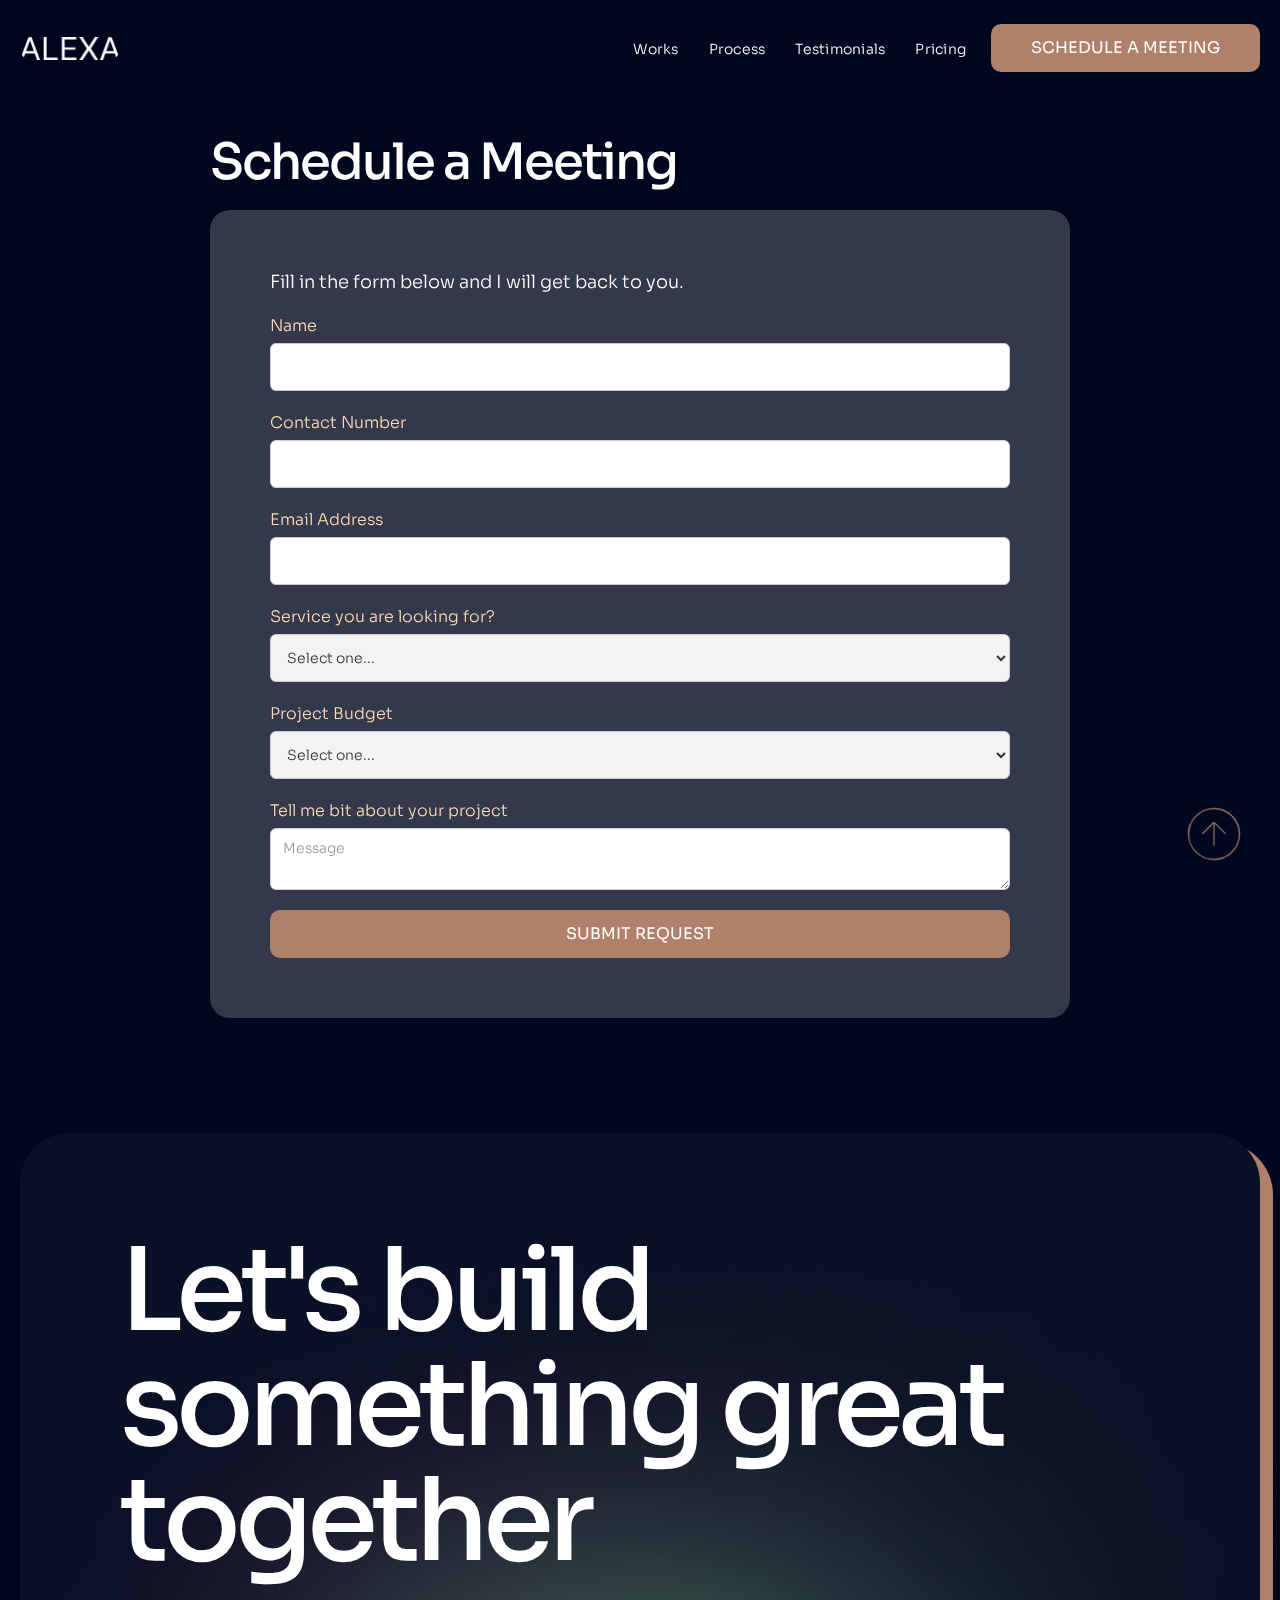
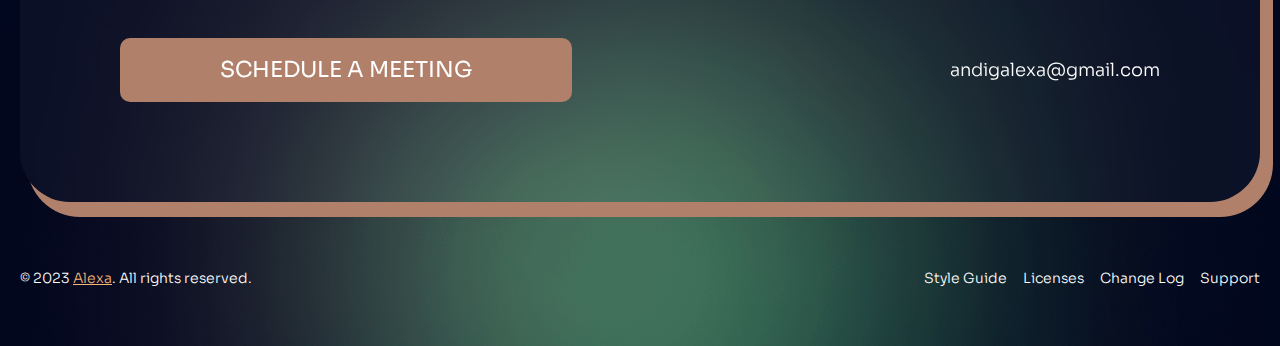
==== contact.html @ 392e1333 "Files" ====
<!DOCTYPE html>
<html
  data-wf-domain="alexaandig.github.io"
  data-wf-page="64990ff1eb19bfb69d5b06e0"
  data-wf-site="6495ac67c1b578b9ca49a198">
  <head>
    <meta charset="utf-8" />
    <title>Contact | Alexa Andig | Portfolio</title>
    <meta content="Contact | Alexa Andig | Portfolio" property="og:title" />
    <meta
      content="Contact | Alexa Andig | Portfolio"
      property="twitter:title" />
    <meta content="width=device-width, initial-scale=1" name="viewport" />
    <meta content="Webflow" name="generator" />
    <link href="assets/css/style.css" rel="stylesheet" type="text/css" />
    <link href="https://fonts.googleapis.com/" rel="preconnect" />
    <link
      href="https://fonts.gstatic.com/"
      rel="preconnect"
      crossorigin="anonymous" />
    <script
      src="assets/ajax/libs/webfont/1.6.26/webfont.js"
      type="text/javascript"></script>
    <script type="text/javascript">
      WebFont.load({
        google: {
          families: [
            "Sora:300,regular,500,600",
            "Cormorant Garamond:300,300italic,regular,italic,500",
            "Inter:200,300,regular,500,600",
            "Nanum Brush Script:regular",
          ],
        },
      });
    </script>
    <script type="text/javascript">
      !(function (o, c) {
        var n = c.documentElement,
          t = " w-mod-";
        (n.className += t + "js"),
          ("ontouchstart" in o ||
            (o.DocumentTouch && c instanceof DocumentTouch)) &&
            (n.className += t + "touch");
      })(window, document);
    </script>
    <link
      href="https://uploads-ssl.webflow.com/img/favicon.ico"
      rel="shortcut icon"
      type="image/x-icon" />
    <link
      href="../uploads-ssl.webflow.com/img/webclip.png"
      rel="apple-touch-icon" />
  </head>
  <body>
    <div class="main-wrapper">
      <div class="header wf-section">
        <div
          data-animation="default"
          data-collapse="small"
          data-duration="400"
          data-easing="ease"
          data-easing2="ease"
          role="banner"
          class="navbar-no-shadow-container w-nav">
          <div class="navbar-wrapper">
            <a
              href="index.html"
              aria-current="page"
              class="navbar-brand w-nav-brand w--current"
              ><img src="assets/logo-white.png" loading="lazy" width="80"
              sizes="(max-width: 479px) 42vw, 100px" srcset="
              assets/logo-white.png" 500w, " alt="Designcy Logo"
              class="header-logo" /></a
            >
            <nav role="navigation" class="nav-menu-wrapper w-nav-menu">
              <ul role="list" class="nav-menu w-list-unstyled">
                <li class="nav-list-item">
                  <a href="#works" class="nav-link">Works</a>
                </li>
                <li class="nav-list-item">
                  <a href="#process" class="nav-link">Process</a>
                </li>
                <li class="nav-list-item">
                  <a href="#testimonials" class="nav-link">Testimonials</a>
                </li>
                <li class="nav-list-item">
                  <a href="#pricing" class="nav-link">Pricing</a>
                </li>
                <li class="mobile-margin-top">
                  <div class="nav-button-wrapper">
                    <a href="contact.html" class="button nav-btn w-button"
                      >Schedule a meeting</a
                    >
                  </div>
                </li>
              </ul>
            </nav>
            <div class="menu-button w-nav-button">
              <div class="icon w-icon-nav-menu"></div>
            </div>
          </div>
        </div>
      </div>
      <section id="home" class="inner-hero wf-section">
        <div class="w-layout-blockcontainer container-medium w-container">
          <div>
            <h2>Schedule a Meeting</h2>
            <div class="spacer"></div>
            <div class="contact-form w-form">
              <form
                id="wf-form-Service-Request"
                name="wf-form-Service-Request"
                data-name="Service Request"
                method="get"
                class="form"
                data-wf-page-id="64990ff1eb19bfb69d5b06e0"
                data-wf-element-id="4bd15683-64a9-889f-1bea-1c34601ae19e">
                <p>Fill in the form below and I will get back to you.</p>
                <label for="Name">Name</label
                ><input
                  type="text"
                  class="w-input"
                  maxlength="256"
                  name="Name-3"
                  data-name="Name 3"
                  placeholder=""
                  id="Name-3" /><label for="Contact-Number"
                  >Contact Number</label
                ><input
                  type="tel"
                  class="w-input"
                  maxlength="256"
                  name="Contact-Number-2"
                  data-name="Contact Number 2"
                  placeholder=""
                  id="Contact-Number-2" /><label for="email"
                  >Email Address</label
                ><input
                  type="email"
                  class="w-input"
                  maxlength="256"
                  name="email-2"
                  data-name="Email 2"
                  placeholder=""
                  id="email-2"
                  required="" /><label for="Service-Area-3"
                  >Service you are looking for?</label
                ><select
                  id="Service-Area"
                  name="Service-Area"
                  data-name="Service Area"
                  class="w-select">
                  <option value="">Select one...</option>
                  <option value="First">Website Design</option>
                  <option value="Second">UI Design</option>
                  <option value="Third">Webflow Development</option>
                  <option value="Graphics Design">
                    Graphics Design
                  </option></select
                ><label for="Project-Budget">Project Budget</label
                ><select
                  id="Project-Budget"
                  name="Project-Budget"
                  data-name="Project Budget"
                  class="w-select">
                  <option value="">Select one...</option>
                  <option value="First">$ 2999 Per Month</option>
                  <option value="Second">$ 3999 Per Month</option>
                  <option value="Third">$ 7999 Per Month</option></select
                ><label for="message">Tell me bit about your project</label
                ><textarea
                  id="message-3"
                  name="message-3"
                  maxlength="5000"
                  data-name="Message 3"
                  placeholder="Message"
                  class="w-input"></textarea
                ><input
                  type="submit"
                  value="Submit Request"
                  data-wait="Please wait..."
                  class="button full w-button" />
              </form>
              <div class="w-form-done">
                <div>Thank you! Your submission has been received!</div>
              </div>
              <div class="w-form-fail">
                <div>Oops! Something went wrong while submitting the form.</div>
              </div>
            </div>
          </div>
        </div>
      </section>
      <footer class="footer wf-section">
        <div class="w-layout-blockcontainer container w-container">
          <div class="footer-glass-overlay">
            <h3 class="footer-heading">
              Let&#x27;s build something great together
            </h3>
            <div class="footer-call-to-action">
              <a
                href="contact.html"
                aria-current="page"
                class="button large w-button w--current"
                >Schedule a meeting</a
              >
              <div>andigalexa@gmail.com</div>
            </div>
          </div>
          <div class="footer-copyright">
            <div>
              © 2023
              <a href="https://alexaandig.github.io/home" class="copyright-link"
                >Alexa</a
              >. All rights reserved.
            </div>
            <div class="w-layout-grid footer-legal-wrapper">
              <a
                href="reference-pages/style-guide.html"
                class="footer-legal-links"
                >Style Guide</a
              ><a href="reference-pages/licenses" class="footer-legal-links"
                >Licenses</a
              ><a href="reference-pages/changelog" class="footer-legal-links"
                >Change Log</a
              ><a href="reference-pages/support" class="footer-legal-links"
                >Support</a
              >
            </div>
          </div>
        </div>
        <a href="#home" class="scroll-to-top-link w-inline-block"
          ><img
            src="assets/6495d2e23e6d30e604bf7cf1_arrow.svg"
            loading="lazy"
            alt="arrow"
            class="scroll-top-image"
        /></a>
      </footer>
    </div>
    <script src="assets/js/jquery-3.5.1.js"></script>
    <script src="assets/js/main.js"></script>
  </body>
</html>
---- assets/css/style.css ----
html {
  -ms-text-size-adjust: 100%;
  -webkit-text-size-adjust: 100%;
  font-family: sans-serif;
}

body {
  margin: 0;
}

article, aside, details, figcaption, figure, footer, header, hgroup, main, menu, nav, section, summary {
  display: block;
}

audio, canvas, progress, video {
  vertical-align: baseline;
  display: inline-block;
}

audio:not([controls]) {
  height: 0;
  display: none;
}

[hidden], template {
  display: none;
}

a {
  background-color: rgba(0, 0, 0, 0);
}

a:active, a:hover {
  outline: 0;
}

abbr[title] {
  border-bottom: 1px dotted;
}

b, strong {
  font-weight: bold;
}

dfn {
  font-style: italic;
}

h1 {
  margin: .67em 0;
  font-size: 2em;
}

mark {
  color: #000;
  background: #ff0;
}

small {
  font-size: 80%;
}

sub, sup {
  vertical-align: baseline;
  font-size: 75%;
  line-height: 0;
  position: relative;
}

sup {
  top: -.5em;
}

sub {
  bottom: -.25em;
}

img {
  border: 0;
}

svg:not(:root) {
  overflow: hidden;
}

figure {
  margin: 1em 40px;
}

hr {
  box-sizing: content-box;
  height: 0;
}

pre {
  overflow: auto;
}

code, kbd, pre, samp {
  font-family: monospace;
  font-size: 1em;
}

button, input, optgroup, select, textarea {
  color: inherit;
  font: inherit;
  margin: 0;
}

button {
  overflow: visible;
}

button, select {
  text-transform: none;
}

button, html input[type="button"], input[type="reset"] {
  -webkit-appearance: button;
  cursor: pointer;
}

button[disabled], html input[disabled] {
  cursor: default;
}

button::-moz-focus-inner, input::-moz-focus-inner {
  border: 0;
  padding: 0;
}

input {
  line-height: normal;
}

input[type="checkbox"], input[type="radio"] {
  box-sizing: border-box;
  padding: 0;
}

input[type="number"]::-webkit-inner-spin-button, input[type="number"]::-webkit-outer-spin-button {
  height: auto;
}

input[type="search"] {
  -webkit-appearance: none;
}

input[type="search"]::-webkit-search-cancel-button, input[type="search"]::-webkit-search-decoration {
  -webkit-appearance: none;
}

fieldset {
  border: 1px solid silver;
  margin: 0 2px;
  padding: .35em .625em .75em;
}

legend {
  border: 0;
  padding: 0;
}

textarea {
  overflow: auto;
}

optgroup {
  font-weight: bold;
}

table {
  border-collapse: collapse;
  border-spacing: 0;
}

td, th {
  padding: 0;
}

@font-face {
  font-family: webflow-icons;
  src: url("[data-uri]") format("truetype");
  font-weight: normal;
  font-style: normal;
}

[class^="w-icon-"], [class*=" w-icon-"] {
  speak: none;
  font-variant: normal;
  text-transform: none;
  -webkit-font-smoothing: antialiased;
  -moz-osx-font-smoothing: grayscale;
  font-style: normal;
  font-weight: normal;
  line-height: 1;
  font-family: webflow-icons !important;
}

.w-icon-slider-right:before {
  content: "";
}

.w-icon-slider-left:before {
  content: "";
}

.w-icon-nav-menu:before {
  content: "";
}

.w-icon-arrow-down:before, .w-icon-dropdown-toggle:before {
  content: "";
}

.w-icon-file-upload-remove:before {
  content: "";
}

.w-icon-file-upload-icon:before {
  content: "";
}

* {
  box-sizing: border-box;
}

html {
  height: 100%;
}

body {
  min-height: 100%;
  color: #1a006a;
  background-color: #fff;
  margin: 0;
  font-family: Arial, sans-serif;
  font-size: 14px;
  line-height: 20px;
}

img {
  max-width: 100%;
  vertical-align: middle;
  display: inline-block;
  border-radius: 16px;
}

html.w-mod-touch * {
  background-attachment: scroll !important;
}

.w-block {
  display: block;
}

.w-inline-block {
  max-width: 100%;
  display: inline-block;
}

.w-clearfix:before, .w-clearfix:after {
  content: " ";
  grid-area: 1 / 1 / 2 / 2;
  display: table;
}

.w-clearfix:after {
  clear: both;
}

.w-hidden {
  display: none;
}

.w-button {
  color: #fff;
  line-height: inherit;
  cursor: pointer;
  background-color: #3898ec;
  border: 0;
  border-radius: 0;
  padding: 9px 15px;
  text-decoration: none;
  display: inline-block;
}

input.w-button {
  -webkit-appearance: button;
}

html[data-w-dynpage] [data-w-cloak] {
  color: rgba(0, 0, 0, 0) !important;
}

.w-webflow-badge, .w-webflow-badge * {
  z-index: auto;
  visibility: visible;
  box-sizing: border-box;
  width: auto;
  height: auto;
  max-height: none;
  max-width: none;
  min-height: 0;
  min-width: 0;
  float: none;
  clear: none;
  box-shadow: none;
  opacity: 1;
  direction: ltr;
  font-family: inherit;
  font-weight: inherit;
  color: inherit;
  font-size: inherit;
  line-height: inherit;
  font-style: inherit;
  font-variant: inherit;
  text-align: inherit;
  letter-spacing: inherit;
  -webkit-text-decoration: inherit;
  text-decoration: inherit;
  text-indent: 0;
  text-transform: inherit;
  text-shadow: none;
  font-smoothing: auto;
  vertical-align: baseline;
  cursor: inherit;
  white-space: inherit;
  word-break: normal;
  word-spacing: normal;
  word-wrap: normal;
  background: none;
  border: 0 rgba(0, 0, 0, 0);
  border-radius: 0;
  margin: 0;
  padding: 0;
  list-style-type: disc;
  transition: none;
  display: block;
  position: static;
  top: auto;
  bottom: auto;
  left: auto;
  right: auto;
  overflow: visible;
  transform: none;
}

.w-webflow-badge {
  white-space: nowrap;
  cursor: pointer;
  box-shadow: 0 0 0 1px rgba(0, 0, 0, .1), 0 1px 3px rgba(0, 0, 0, .1);
  visibility: visible !important;
  z-index: 2147483647 !important;
  color: #aaadb0 !important;
  opacity: 1 !important;
  width: auto !important;
  height: auto !important;
  background-color: #fff !important;
  border-radius: 3px !important;
  margin: 0 !important;
  padding: 6px 8px 6px 6px !important;
  font-size: 12px !important;
  line-height: 14px !important;
  text-decoration: none !important;
  display: inline-block !important;
  position: fixed !important;
  top: auto !important;
  bottom: 12px !important;
  left: auto !important;
  right: 12px !important;
  overflow: visible !important;
  transform: none !important;
}

.w-webflow-badge > img {
  visibility: visible !important;
  opacity: 1 !important;
  vertical-align: middle !important;
  display: inline-block !important;
}

h1, h2, h3, h4, h5, h6 {
  margin-bottom: 20px;
  font-weight: bold;
}

h1 {
  margin-top: 20px;
  font-size: 38px;
  line-height: 44px;
}

h2 {
  margin-top: 20px;
  font-size: 32px;
  line-height: 36px;
}

h3 {
  margin-top: 20px;
  font-size: 24px;
  line-height: 30px;
}

h4 {
  margin-top: 10px;
  font-size: 18px;
  line-height: 24px;
}

h5 {
  margin-top: 10px;
  font-size: 14px;
  line-height: 20px;
}

h6 {
  margin-top: 10px;
  font-size: 12px;
  line-height: 18px;
}

p {
  margin-top: 0;
  margin-bottom: 20px;
}

blockquote {
  border-left: 5px solid #e2e2e2;
  margin: 0 0 10px;
  padding: 10px 20px;
  font-size: 18px;
  line-height: 22px;
}

figure {
  margin: 0 0 10px;
}

figcaption {
  text-align: center;
  margin-top: 5px;
}

ul, ol {
  margin-top: 0;
  margin-bottom: 20px;
  padding-left: 40px;
}

.w-list-unstyled {
  padding-left: 0;
  list-style: none;
}

.w-embed:before, .w-embed:after {
  content: " ";
  grid-area: 1 / 1 / 2 / 2;
  display: table;
}

.w-embed:after {
  clear: both;
}

.w-video {
  width: 100%;
  padding: 0;
  position: relative;
}

.w-video iframe, .w-video object, .w-video embed {
  width: 100%;
  height: 100%;
  border: none;
  position: absolute;
  top: 0;
  left: 0;
}

fieldset {
  border: 0;
  margin: 0;
  padding: 0;
}

button, [type="button"], [type="reset"] {
  cursor: pointer;
  -webkit-appearance: button;
  border: 0;
}

.w-form {
  margin: 0 0 15px;
}

.w-form-done {
  text-align: center;
  background-color: #ddd;
  padding: 20px;
  display: none;
}

.w-form-fail {
  background-color: #ffdede;
  margin-top: 10px;
  padding: 10px;
  display: none;
}

label {
  margin-bottom: 5px;
  font-weight: bold;
  display: block;
}

.w-input, .w-select {
  width: 100%;
  height: 48px;
  color: #333;
  vertical-align: middle;
  background-color: #fff;
  border: 1px solid #ccc;
  margin-bottom: 20px;
  padding: 10px 12px;
  font-size: 14px;
  line-height: 1.42857;
  display: block;
  border-radius: 6px;
}

.w-input:-moz-placeholder, .w-select:-moz-placeholder {
  color: #999;
}

.w-input::-moz-placeholder, .w-select::-moz-placeholder {
  color: #999;
  opacity: 1;
}

.w-input::-webkit-input-placeholder, .w-select::-webkit-input-placeholder {
  color: #999;
}

.w-input:focus, .w-select:focus {
  border-color: #3898ec;
  outline: 0;
}

.w-input[disabled], .w-select[disabled], .w-input[readonly], .w-select[readonly], fieldset[disabled] .w-input, fieldset[disabled] .w-select {
  cursor: not-allowed;
}

.w-input[disabled]:not(.w-input-disabled), .w-select[disabled]:not(.w-input-disabled), .w-input[readonly], .w-select[readonly], fieldset[disabled]:not(.w-input-disabled) .w-input, fieldset[disabled]:not(.w-input-disabled) .w-select {
  background-color: #eee;
}

textarea.w-input, textarea.w-select {
  height: auto;
}

.w-select {
  background-color: #f3f3f3;
}

.w-select[multiple] {
  height: auto;
}

.w-form-label {
  cursor: pointer;
  margin-bottom: 0;
  font-weight: normal;
  display: inline-block;
}

.w-radio {
  margin-bottom: 5px;
  padding-left: 20px;
  display: block;
}

.w-radio:before, .w-radio:after {
  content: " ";
  grid-area: 1 / 1 / 2 / 2;
  display: table;
}

.w-radio:after {
  clear: both;
}

.w-radio-input {
  float: left;
  margin: 3px 0 0 -20px;
  line-height: normal;
}

.w-file-upload {
  margin-bottom: 20px;
  display: block;
}

.w-file-upload-input {
  width: .1px;
  height: .1px;
  opacity: 0;
  z-index: -100;
  position: absolute;
  overflow: hidden;
}

.w-file-upload-default, .w-file-upload-uploading, .w-file-upload-success {
  color: #333;
  display: inline-block;
}

.w-file-upload-error {
  margin-top: 10px;
  display: block;
}

.w-file-upload-default.w-hidden, .w-file-upload-uploading.w-hidden, .w-file-upload-error.w-hidden, .w-file-upload-success.w-hidden {
  display: none;
}

.w-file-upload-uploading-btn {
  cursor: pointer;
  background-color: #fafafa;
  border: 1px solid #ccc;
  margin: 0;
  padding: 8px 12px;
  font-size: 14px;
  font-weight: normal;
  display: flex;
}

.w-file-upload-file {
  background-color: #fafafa;
  border: 1px solid #ccc;
  flex-grow: 1;
  justify-content: space-between;
  margin: 0;
  padding: 8px 9px 8px 11px;
  display: flex;
}

.w-file-upload-file-name {
  font-size: 14px;
  font-weight: normal;
  display: block;
}

.w-file-remove-link {
  width: auto;
  height: auto;
  cursor: pointer;
  margin-top: 3px;
  margin-left: 10px;
  padding: 3px;
  display: block;
}

.w-icon-file-upload-remove {
  margin: auto;
  font-size: 10px;
}

.w-file-upload-error-msg {
  color: #ea384c;
  padding: 2px 0;
  display: inline-block;
}

.w-file-upload-info {
  padding: 0 12px;
  line-height: 38px;
  display: inline-block;
}

.w-file-upload-label {
  cursor: pointer;
  background-color: #fafafa;
  border: 1px solid #ccc;
  margin: 0;
  padding: 8px 12px;
  font-size: 14px;
  font-weight: normal;
  display: inline-block;
}

.w-icon-file-upload-icon, .w-icon-file-upload-uploading {
  width: 20px;
  margin-right: 8px;
  display: inline-block;
}

.w-icon-file-upload-uploading {
  height: 20px;
}

.w-container {
  max-width: 940px;
  margin-left: auto;
  margin-right: auto;
}

.w-container:before, .w-container:after {
  content: " ";
  grid-area: 1 / 1 / 2 / 2;
  display: table;
}

.w-container:after {
  clear: both;
}

.w-container .w-row {
  margin-left: -10px;
  margin-right: -10px;
}

.w-row:before, .w-row:after {
  content: " ";
  grid-area: 1 / 1 / 2 / 2;
  display: table;
}

.w-row:after {
  clear: both;
}

.w-row .w-row {
  margin-left: 0;
  margin-right: 0;
}

.w-col {
  float: left;
  width: 100%;
  min-height: 1px;
  padding-left: 10px;
  padding-right: 10px;
  position: relative;
}

.w-col .w-col {
  padding-left: 0;
  padding-right: 0;
}

.w-col-1 {
  width: 8.33333%;
}

.w-col-2 {
  width: 16.6667%;
}

.w-col-3 {
  width: 25%;
}

.w-col-4 {
  width: 33.3333%;
}

.w-col-5 {
  width: 41.6667%;
}

.w-col-6 {
  width: 50%;
}

.w-col-7 {
  width: 58.3333%;
}

.w-col-8 {
  width: 66.6667%;
}

.w-col-9 {
  width: 75%;
}

.w-col-10 {
  width: 83.3333%;
}

.w-col-11 {
  width: 91.6667%;
}

.w-col-12 {
  width: 100%;
}

.w-hidden-main {
  display: none !important;
}

@media screen and (max-width: 991px) {
  .w-container {
    max-width: 728px;
  }

  .w-hidden-main {
    display: inherit !important;
  }

  .w-hidden-medium {
    display: none !important;
  }

  .w-col-medium-1 {
    width: 8.33333%;
  }

  .w-col-medium-2 {
    width: 16.6667%;
  }

  .w-col-medium-3 {
    width: 25%;
  }

  .w-col-medium-4 {
    width: 33.3333%;
  }

  .w-col-medium-5 {
    width: 41.6667%;
  }

  .w-col-medium-6 {
    width: 50%;
  }

  .w-col-medium-7 {
    width: 58.3333%;
  }

  .w-col-medium-8 {
    width: 66.6667%;
  }

  .w-col-medium-9 {
    width: 75%;
  }

  .w-col-medium-10 {
    width: 83.3333%;
  }

  .w-col-medium-11 {
    width: 91.6667%;
  }

  .w-col-medium-12 {
    width: 100%;
  }

  .w-col-stack {
    width: 100%;
    left: auto;
    right: auto;
  }
}

@media screen and (max-width: 767px) {
  .w-hidden-main, .w-hidden-medium {
    display: inherit !important;
  }

  .w-hidden-small {
    display: none !important;
  }

  .w-row, .w-container .w-row {
    margin-left: 0;
    margin-right: 0;
  }

  .w-col {
    width: 100%;
    left: auto;
    right: auto;
  }

  .w-col-small-1 {
    width: 8.33333%;
  }

  .w-col-small-2 {
    width: 16.6667%;
  }

  .w-col-small-3 {
    width: 25%;
  }

  .w-col-small-4 {
    width: 33.3333%;
  }

  .w-col-small-5 {
    width: 41.6667%;
  }

  .w-col-small-6 {
    width: 50%;
  }

  .w-col-small-7 {
    width: 58.3333%;
  }

  .w-col-small-8 {
    width: 66.6667%;
  }

  .w-col-small-9 {
    width: 75%;
  }

  .w-col-small-10 {
    width: 83.3333%;
  }

  .w-col-small-11 {
    width: 91.6667%;
  }

  .w-col-small-12 {
    width: 100%;
  }
}

@media screen and (max-width: 479px) {
  .w-container {
    max-width: none;
  }

  .w-hidden-main, .w-hidden-medium, .w-hidden-small {
    display: inherit !important;
  }

  .w-hidden-tiny {
    display: none !important;
  }

  .w-col {
    width: 100%;
  }

  .w-col-tiny-1 {
    width: 8.33333%;
  }

  .w-col-tiny-2 {
    width: 16.6667%;
  }

  .w-col-tiny-3 {
    width: 25%;
  }

  .w-col-tiny-4 {
    width: 33.3333%;
  }

  .w-col-tiny-5 {
    width: 41.6667%;
  }

  .w-col-tiny-6 {
    width: 50%;
  }

  .w-col-tiny-7 {
    width: 58.3333%;
  }

  .w-col-tiny-8 {
    width: 66.6667%;
  }

  .w-col-tiny-9 {
    width: 75%;
  }

  .w-col-tiny-10 {
    width: 83.3333%;
  }

  .w-col-tiny-11 {
    width: 91.6667%;
  }

  .w-col-tiny-12 {
    width: 100%;
  }
}

.w-widget {
  position: relative;
}

.w-widget-map {
  width: 100%;
  height: 400px;
}

.w-widget-map label {
  width: auto;
  display: inline;
}

.w-widget-map img {
  max-width: inherit;
}

.w-widget-map .gm-style-iw {
  text-align: center;
}

.w-widget-map .gm-style-iw > button {
  display: none !important;
}

.w-widget-twitter {
  overflow: hidden;
}

.w-widget-twitter-count-shim {
  vertical-align: top;
  width: 28px;
  height: 20px;
  text-align: center;
  background: #fff;
  border: 1px solid #758696;
  border-radius: 3px;
  display: inline-block;
  position: relative;
}

.w-widget-twitter-count-shim * {
  pointer-events: none;
  -webkit-user-select: none;
  -ms-user-select: none;
  user-select: none;
}

.w-widget-twitter-count-shim .w-widget-twitter-count-inner {
  text-align: center;
  color: #999;
  font-family: serif;
  font-size: 15px;
  line-height: 12px;
  position: relative;
}

.w-widget-twitter-count-shim .w-widget-twitter-count-clear {
  display: block;
  position: relative;
}

.w-widget-twitter-count-shim.w--large {
  width: 36px;
  height: 28px;
}

.w-widget-twitter-count-shim.w--large .w-widget-twitter-count-inner {
  font-size: 18px;
  line-height: 18px;
}

.w-widget-twitter-count-shim:not(.w--vertical) {
  margin-left: 5px;
  margin-right: 8px;
}

.w-widget-twitter-count-shim:not(.w--vertical).w--large {
  margin-left: 6px;
}

.w-widget-twitter-count-shim:not(.w--vertical):before, .w-widget-twitter-count-shim:not(.w--vertical):after {
  content: " ";
  height: 0;
  width: 0;
  pointer-events: none;
  border: solid rgba(0, 0, 0, 0);
  position: absolute;
  top: 50%;
  left: 0;
}

.w-widget-twitter-count-shim:not(.w--vertical):before {
  border-width: 4px;
  border-color: rgba(117, 134, 150, 0) #5d6c7b rgba(117, 134, 150, 0) rgba(117, 134, 150, 0);
  margin-top: -4px;
  margin-left: -9px;
}

.w-widget-twitter-count-shim:not(.w--vertical).w--large:before {
  border-width: 5px;
  margin-top: -5px;
  margin-left: -10px;
}

.w-widget-twitter-count-shim:not(.w--vertical):after {
  border-width: 4px;
  border-color: rgba(255, 255, 255, 0) #fff rgba(255, 255, 255, 0) rgba(255, 255, 255, 0);
  margin-top: -4px;
  margin-left: -8px;
}

.w-widget-twitter-count-shim:not(.w--vertical).w--large:after {
  border-width: 5px;
  margin-top: -5px;
  margin-left: -9px;
}

.w-widget-twitter-count-shim.w--vertical {
  width: 61px;
  height: 33px;
  margin-bottom: 8px;
}

.w-widget-twitter-count-shim.w--vertical:before, .w-widget-twitter-count-shim.w--vertical:after {
  content: " ";
  height: 0;
  width: 0;
  pointer-events: none;
  border: solid rgba(0, 0, 0, 0);
  position: absolute;
  top: 100%;
  left: 50%;
}

.w-widget-twitter-count-shim.w--vertical:before {
  border-width: 5px;
  border-color: #5d6c7b rgba(117, 134, 150, 0) rgba(117, 134, 150, 0);
  margin-left: -5px;
}

.w-widget-twitter-count-shim.w--vertical:after {
  border-width: 4px;
  border-color: #fff rgba(255, 255, 255, 0) rgba(255, 255, 255, 0);
  margin-left: -4px;
}

.w-widget-twitter-count-shim.w--vertical .w-widget-twitter-count-inner {
  font-size: 18px;
  line-height: 22px;
}

.w-widget-twitter-count-shim.w--vertical.w--large {
  width: 76px;
}

.w-background-video {
  height: 500px;
  color: #fff;
  position: relative;
  overflow: hidden;
}

.w-background-video > video {
  width: 100%;
  height: 100%;
  object-fit: cover;
  z-index: -100;
  background-position: 50%;
  background-size: cover;
  margin: auto;
  position: absolute;
  top: -100%;
  bottom: -100%;
  left: -100%;
  right: -100%;
}

.w-background-video > video::-webkit-media-controls-start-playback-button {
  -webkit-appearance: none;
  display: none !important;
}

.w-background-video--control {
  background-color: rgba(0, 0, 0, 0);
  padding: 0;
  position: absolute;
  bottom: 1em;
  right: 1em;
}

.w-background-video--control > [hidden] {
  display: none !important;
}

.w-slider {
  height: 300px;
  text-align: center;
  clear: both;
  -webkit-tap-highlight-color: rgba(0, 0, 0, 0);
  tap-highlight-color: rgba(0, 0, 0, 0);
  background: #ddd;
  position: relative;
}

.w-slider-mask {
  z-index: 1;
  height: 100%;
  white-space: nowrap;
  display: block;
  position: relative;
  left: 0;
  right: 0;
  overflow: hidden;
}

.w-slide {
  vertical-align: top;
  width: 100%;
  height: 100%;
  white-space: normal;
  text-align: left;
  display: inline-block;
  position: relative;
}

.w-slider-nav {
  z-index: 2;
  height: 40px;
  text-align: center;
  -webkit-tap-highlight-color: rgba(0, 0, 0, 0);
  tap-highlight-color: rgba(0, 0, 0, 0);
  margin: auto;
  padding-top: 10px;
  position: absolute;
  top: auto;
  bottom: 0;
  left: 0;
  right: 0;
}

.w-slider-nav.w-round > div {
  border-radius: 100%;
}

.w-slider-nav.w-num > div {
  width: auto;
  height: auto;
  font-size: inherit;
  line-height: inherit;
  padding: .2em .5em;
}

.w-slider-nav.w-shadow > div {
  box-shadow: 0 0 3px rgba(51, 51, 51, .4);
}

.w-slider-nav-invert {
  color: #fff;
}

.w-slider-nav-invert > div {
  background-color: rgba(34, 34, 34, .4);
}

.w-slider-nav-invert > div.w-active {
  background-color: #222;
}

.w-slider-dot {
  width: 1em;
  height: 1em;
  cursor: pointer;
  background-color: rgba(255, 255, 255, .4);
  margin: 0 3px .5em;
  transition: background-color .1s, color .1s;
  display: inline-block;
  position: relative;
}

.w-slider-dot.w-active {
  background-color: #fff;
}

.w-slider-dot:focus {
  outline: none;
  box-shadow: 0 0 0 2px #fff;
}

.w-slider-dot:focus.w-active {
  box-shadow: none;
}

.w-slider-arrow-left, .w-slider-arrow-right {
  width: 80px;
  cursor: pointer;
  color: #fff;
  -webkit-tap-highlight-color: rgba(0, 0, 0, 0);
  tap-highlight-color: rgba(0, 0, 0, 0);
  -webkit-user-select: none;
  -ms-user-select: none;
  user-select: none;
  margin: auto;
  font-size: 40px;
  position: absolute;
  top: 0;
  bottom: 0;
  left: 0;
  right: 0;
  overflow: hidden;
}

.w-slider-arrow-left [class^="w-icon-"], .w-slider-arrow-right [class^="w-icon-"], .w-slider-arrow-left [class*=" w-icon-"], .w-slider-arrow-right [class*=" w-icon-"] {
  position: absolute;
}

.w-slider-arrow-left:focus, .w-slider-arrow-right:focus {
  outline: 0;
}

.w-slider-arrow-left {
  z-index: 3;
  right: auto;
}

.w-slider-arrow-right {
  z-index: 4;
  left: auto;
}

.w-icon-slider-left, .w-icon-slider-right {
  width: 1em;
  height: 1em;
  margin: auto;
  top: 0;
  bottom: 0;
  left: 0;
  right: 0;
}

.w-slider-aria-label {
  clip: rect(0 0 0 0);
  height: 1px;
  width: 1px;
  border: 0;
  margin: -1px;
  padding: 0;
  position: absolute;
  overflow: hidden;
}

.w-slider-force-show {
  display: block !important;
}

.w-dropdown {
  text-align: left;
  z-index: 900;
  margin-left: auto;
  margin-right: auto;
  display: inline-block;
  position: relative;
}

.w-dropdown-btn, .w-dropdown-toggle, .w-dropdown-link {
  vertical-align: top;
  color: #222;
  text-align: left;
  white-space: nowrap;
  margin-left: auto;
  margin-right: auto;
  padding: 20px;
  text-decoration: none;
  position: relative;
}

.w-dropdown-toggle {
  -webkit-user-select: none;
  -ms-user-select: none;
  user-select: none;
  cursor: pointer;
  padding-right: 40px;
  display: inline-block;
}

.w-dropdown-toggle:focus {
  outline: 0;
}

.w-icon-dropdown-toggle {
  width: 1em;
  height: 1em;
  margin: auto 20px auto auto;
  position: absolute;
  top: 0;
  bottom: 0;
  right: 0;
}

.w-dropdown-list {
  min-width: 100%;
  background: #ddd;
  display: none;
  position: absolute;
}

.w-dropdown-list.w--open {
  display: block;
}

.w-dropdown-link {
  color: #222;
  padding: 10px 20px;
  display: block;
}

.w-dropdown-link.w--current {
  color: #0082f3;
}

.w-dropdown-link:focus {
  outline: 0;
}

@media screen and (max-width: 767px) {
  .w-nav-brand {
    padding-left: 10px;
  }
}

.w-lightbox-backdrop {
  cursor: auto;
  letter-spacing: normal;
  text-indent: 0;
  text-shadow: none;
  text-transform: none;
  visibility: visible;
  white-space: normal;
  word-break: normal;
  word-spacing: normal;
  word-wrap: normal;
  color: #fff;
  text-align: center;
  z-index: 2000;
  opacity: 0;
  -webkit-user-select: none;
  -moz-user-select: none;
  -webkit-tap-highlight-color: transparent;
  background: rgba(0, 0, 0, .9);
  outline: 0;
  font-family: Helvetica Neue, Helvetica, Ubuntu, Segoe UI, Verdana, sans-serif;
  font-size: 17px;
  font-style: normal;
  font-weight: 300;
  line-height: 1.2;
  list-style: disc;
  position: fixed;
  top: 0;
  bottom: 0;
  left: 0;
  right: 0;
  -webkit-transform: translate(0);
}

.w-lightbox-backdrop, .w-lightbox-container {
  height: 100%;
  -webkit-overflow-scrolling: touch;
  overflow: auto;
}

.w-lightbox-content {
  height: 100vh;
  position: relative;
  overflow: hidden;
}

.w-lightbox-view {
  width: 100vw;
  height: 100vh;
  opacity: 0;
  position: absolute;
}

.w-lightbox-view:before {
  content: "";
  height: 100vh;
}

.w-lightbox-group, .w-lightbox-group .w-lightbox-view, .w-lightbox-group .w-lightbox-view:before {
  height: 86vh;
}

.w-lightbox-frame, .w-lightbox-view:before {
  vertical-align: middle;
  display: inline-block;
}

.w-lightbox-figure {
  margin: 0;
  position: relative;
}

.w-lightbox-group .w-lightbox-figure {
  cursor: pointer;
}

.w-lightbox-img {
  width: auto;
  height: auto;
  max-width: none;
}

.w-lightbox-image {
  float: none;
  max-width: 100vw;
  max-height: 100vh;
  display: block;
}

.w-lightbox-group .w-lightbox-image {
  max-height: 86vh;
}

.w-lightbox-caption {
  text-align: left;
  text-overflow: ellipsis;
  white-space: nowrap;
  background: rgba(0, 0, 0, .4);
  padding: .5em 1em;
  position: absolute;
  bottom: 0;
  left: 0;
  right: 0;
  overflow: hidden;
}

.w-lightbox-embed {
  width: 100%;
  height: 100%;
  position: absolute;
  top: 0;
  bottom: 0;
  left: 0;
  right: 0;
}

.w-lightbox-control {
  width: 4em;
  cursor: pointer;
  background-position: center;
  background-repeat: no-repeat;
  background-size: 24px;
  transition: all .3s;
  position: absolute;
  top: 0;
}

.w-lightbox-left {
  background-image: url("[data-uri]");
  display: none;
  bottom: 0;
  left: 0;
}

.w-lightbox-right {
  background-image: url("[data-uri]");
  display: none;
  bottom: 0;
  right: 0;
}

.w-lightbox-close {
  height: 2.6em;
  background-image: url("[data-uri]");
  background-size: 18px;
  right: 0;
}

.w-lightbox-strip {
  white-space: nowrap;
  padding: 0 1vh;
  line-height: 0;
  position: absolute;
  bottom: 0;
  left: 0;
  right: 0;
  overflow-x: auto;
  overflow-y: hidden;
}

.w-lightbox-item {
  width: 10vh;
  box-sizing: content-box;
  cursor: pointer;
  padding: 2vh 1vh;
  display: inline-block;
  -webkit-transform: translate3d(0, 0, 0);
}

.w-lightbox-active {
  opacity: .3;
}

.w-lightbox-thumbnail {
  height: 10vh;
  background: #222;
  position: relative;
  overflow: hidden;
}

.w-lightbox-thumbnail-image {
  position: absolute;
  top: 0;
  left: 0;
}

.w-lightbox-thumbnail .w-lightbox-tall {
  width: 100%;
  top: 50%;
  transform: translate(0, -50%);
}

.w-lightbox-thumbnail .w-lightbox-wide {
  height: 100%;
  left: 50%;
  transform: translate(-50%);
}

.w-lightbox-spinner {
  box-sizing: border-box;
  width: 40px;
  height: 40px;
  border: 5px solid rgba(0, 0, 0, .4);
  border-radius: 50%;
  margin-top: -20px;
  margin-left: -20px;
  animation: .8s linear infinite spin;
  position: absolute;
  top: 50%;
  left: 50%;
}

.w-lightbox-spinner:after {
  content: "";
  border: 3px solid rgba(0, 0, 0, 0);
  border-bottom-color: #fff;
  border-radius: 50%;
  position: absolute;
  top: -4px;
  bottom: -4px;
  left: -4px;
  right: -4px;
}

.w-lightbox-hide {
  display: none;
}

.w-lightbox-noscroll {
  overflow: hidden;
}

@media (min-width: 768px) {
  .w-lightbox-content {
    height: 96vh;
    margin-top: 2vh;
  }

  .w-lightbox-view, .w-lightbox-view:before {
    height: 96vh;
  }

  .w-lightbox-group, .w-lightbox-group .w-lightbox-view, .w-lightbox-group .w-lightbox-view:before {
    height: 84vh;
  }

  .w-lightbox-image {
    max-width: 96vw;
    max-height: 96vh;
  }

  .w-lightbox-group .w-lightbox-image {
    max-width: 82.3vw;
    max-height: 84vh;
  }

  .w-lightbox-left, .w-lightbox-right {
    opacity: .5;
    display: block;
  }

  .w-lightbox-close {
    opacity: .8;
  }

  .w-lightbox-control:hover {
    opacity: 1;
  }
}

.w-lightbox-inactive, .w-lightbox-inactive:hover {
  opacity: 0;
}

.w-richtext:before, .w-richtext:after {
  content: " ";
  grid-area: 1 / 1 / 2 / 2;
  display: table;
}

.w-richtext:after {
  clear: both;
}

.w-richtext[contenteditable="true"]:before, .w-richtext[contenteditable="true"]:after {
  white-space: initial;
}

.w-richtext ol, .w-richtext ul {
  overflow: hidden;
}

.w-richtext .w-richtext-figure-selected.w-richtext-figure-type-video div:after, .w-richtext .w-richtext-figure-selected[data-rt-type="video"] div:after, .w-richtext .w-richtext-figure-selected.w-richtext-figure-type-image div, .w-richtext .w-richtext-figure-selected[data-rt-type="image"] div {
  outline: 2px solid #2895f7;
}

.w-richtext figure.w-richtext-figure-type-video > div:after, .w-richtext figure[data-rt-type="video"] > div:after {
  content: "";
  display: none;
  position: absolute;
  top: 0;
  bottom: 0;
  left: 0;
  right: 0;
}

.w-richtext figure {
  max-width: 60%;
  position: relative;
}

.w-richtext figure > div:before {
  cursor: default !important;
}

.w-richtext figure img {
  width: 100%;
}

.w-richtext figure figcaption.w-richtext-figcaption-placeholder {
  opacity: .6;
}

.w-richtext figure div {
  color: rgba(0, 0, 0, 0);
  font-size: 0;
}

.w-richtext figure.w-richtext-figure-type-image, .w-richtext figure[data-rt-type="image"] {
  display: table;
}

.w-richtext figure.w-richtext-figure-type-image > div, .w-richtext figure[data-rt-type="image"] > div {
  display: inline-block;
}

.w-richtext figure.w-richtext-figure-type-image > figcaption, .w-richtext figure[data-rt-type="image"] > figcaption {
  caption-side: bottom;
  display: table-caption;
}

.w-richtext figure.w-richtext-figure-type-video, .w-richtext figure[data-rt-type="video"] {
  width: 60%;
  height: 0;
}

.w-richtext figure.w-richtext-figure-type-video iframe, .w-richtext figure[data-rt-type="video"] iframe {
  width: 100%;
  height: 100%;
  position: absolute;
  top: 0;
  left: 0;
}

.w-richtext figure.w-richtext-figure-type-video > div, .w-richtext figure[data-rt-type="video"] > div {
  width: 100%;
}

.w-richtext figure.w-richtext-align-center {
  clear: both;
  margin-left: auto;
  margin-right: auto;
}

.w-richtext figure.w-richtext-align-center.w-richtext-figure-type-image > div, .w-richtext figure.w-richtext-align-center[data-rt-type="image"] > div {
  max-width: 100%;
}

.w-richtext figure.w-richtext-align-normal {
  clear: both;
}

.w-richtext figure.w-richtext-align-fullwidth {
  width: 100%;
  max-width: 100%;
  text-align: center;
  clear: both;
  margin-left: auto;
  margin-right: auto;
  display: block;
}

.w-richtext figure.w-richtext-align-fullwidth > div {
  padding-bottom: inherit;
  display: inline-block;
}

.w-richtext figure.w-richtext-align-fullwidth > figcaption {
  display: block;
}

.w-richtext figure.w-richtext-align-floatleft {
  float: left;
  clear: none;
  margin-right: 15px;
}

.w-richtext figure.w-richtext-align-floatright {
  float: right;
  clear: none;
  margin-left: 15px;
}

.w-nav {
  z-index: 1000;
  background: #ddd;
  position: relative;
}

.w-nav:before, .w-nav:after {
  content: " ";
  grid-area: 1 / 1 / 2 / 2;
  display: table;
}

.w-nav:after {
  clear: both;
}

.w-nav-brand {
  float: left;
  color: #333;
  text-decoration: none;
  position: relative;
}

.w-nav-link {
  vertical-align: top;
  color: #222;
  text-align: left;
  margin-left: auto;
  margin-right: auto;
  padding: 20px;
  text-decoration: none;
  display: inline-block;
  position: relative;
}

.w-nav-link.w--current {
  color: #0082f3;
}

.w-nav-menu {
  float: right;
  position: relative;
}

[data-nav-menu-open] {
  text-align: center;
  min-width: 200px;
  background: #c8c8c8;
  position: absolute;
  top: 100%;
  left: 0;
  right: 0;
  overflow: visible;
  display: block !important;
}

.w--nav-link-open {
  display: block;
  position: relative;
}

.w-nav-overlay {
  width: 100%;
  display: none;
  position: absolute;
  top: 100%;
  left: 0;
  right: 0;
  overflow: hidden;
}

.w-nav-overlay [data-nav-menu-open] {
  top: 0;
}

.w-nav[data-animation="over-left"] .w-nav-overlay {
  width: auto;
}

.w-nav[data-animation="over-left"] .w-nav-overlay, .w-nav[data-animation="over-left"] [data-nav-menu-open] {
  z-index: 1;
  top: 0;
  right: auto;
}

.w-nav[data-animation="over-right"] .w-nav-overlay {
  width: auto;
}

.w-nav[data-animation="over-right"] .w-nav-overlay, .w-nav[data-animation="over-right"] [data-nav-menu-open] {
  z-index: 1;
  top: 0;
  left: auto;
}

.w-nav-button {
  float: right;
  cursor: pointer;
  -webkit-tap-highlight-color: rgba(0, 0, 0, 0);
  tap-highlight-color: rgba(0, 0, 0, 0);
  -webkit-user-select: none;
  -ms-user-select: none;
  user-select: none;
  padding: 18px;
  font-size: 24px;
  display: none;
  position: relative;
}

.w-nav-button:focus {
  outline: 0;
}

.w-nav-button.w--open {
  color: #fff;
  background-color: #c8c8c8;
}

.w-nav[data-collapse="all"] .w-nav-menu {
  display: none;
}

.w-nav[data-collapse="all"] .w-nav-button, .w--nav-dropdown-open, .w--nav-dropdown-toggle-open {
  display: block;
}

.w--nav-dropdown-list-open {
  position: static;
}

@media screen and (max-width: 991px) {
  .w-nav[data-collapse="medium"] .w-nav-menu {
    display: none;
  }

  .w-nav[data-collapse="medium"] .w-nav-button {
    display: block;
  }
}

@media screen and (max-width: 767px) {
  .w-nav[data-collapse="small"] .w-nav-menu {
    display: none;
  }

  .w-nav[data-collapse="small"] .w-nav-button {
    display: block;
  }

  .w-nav-brand {
    padding-left: 10px;
  }
}

@media screen and (max-width: 479px) {
  .w-nav[data-collapse="tiny"] .w-nav-menu {
    display: none;
  }

  .w-nav[data-collapse="tiny"] .w-nav-button {
    display: block;
  }
}

.w-tabs {
  position: relative;
}

.w-tabs:before, .w-tabs:after {
  content: " ";
  grid-area: 1 / 1 / 2 / 2;
  display: table;
}

.w-tabs:after {
  clear: both;
}

.w-tab-menu {
  position: relative;
}

.w-tab-link {
  vertical-align: top;
  text-align: left;
  cursor: pointer;
  color: #222;
  background-color: #ddd;
  padding: 9px 30px;
  text-decoration: none;
  display: inline-block;
  position: relative;
}

.w-tab-link.w--current {
  background-color: #c8c8c8;
}

.w-tab-link:focus {
  outline: 0;
}

.w-tab-content {
  display: block;
  position: relative;
  overflow: hidden;
}

.w-tab-pane {
  display: none;
  position: relative;
}

.w--tab-active {
  display: block;
}

@media screen and (max-width: 479px) {
  .w-tab-link {
    display: block;
  }
}

.w-ix-emptyfix:after {
  content: "";
}

@keyframes spin {
  0% {
    transform: rotate(0);
  }

  100% {
    transform: rotate(360deg);
  }
}

.w-dyn-empty {
  background-color: #ddd;
  padding: 10px;
}

.w-dyn-hide, .w-dyn-bind-empty, .w-condition-invisible {
  display: none !important;
}

.wf-layout-layout {
  display: grid;
}

.w-layout-blockcontainer {
  max-width: 940px;
  margin-left: auto;
  margin-right: auto;
  display: block;
}

.w-layout-layout {
  grid-row-gap: 20px;
  grid-column-gap: 20px;
  grid-auto-columns: 1fr;
  justify-content: center;
  padding: 20px;
}

.w-layout-cell {
  flex-direction: column;
  justify-content: flex-start;
  align-items: flex-start;
  display: flex;
}

.w-layout-vflex {
  flex-direction: column;
  align-items: flex-start;
  display: flex;
}

.w-layout-grid {
  grid-row-gap: 16px;
  grid-column-gap: 16px;
  grid-template-rows: auto auto;
  grid-template-columns: 1fr 1fr;
  grid-auto-columns: 1fr;
  display: grid;
}

@media screen and (max-width: 991px) {
  .w-layout-blockcontainer {
    max-width: 728px;
  }
}

@media screen and (max-width: 767px) {
  .w-layout-blockcontainer {
    max-width: none;
  }
}

body {
  color: #fff;
  background-color: #00071e;
  font-family: Sora, sans-serif;
  font-size: 18px;
  font-weight: 300;
  line-height: 24px;
}

h1 {
  color: #fff;
  letter-spacing: -6px;
  margin-top: 20px;
  margin-bottom: 20px;
  font-family: Sora, sans-serif;
  font-size: 115px;
  font-weight: 500;
  line-height: 115px;
}

h2 {
  letter-spacing: -2px;
  margin-top: 20px;
  margin-bottom: 20px;
  font-family: Sora, sans-serif;
  font-size: 50px;
  font-weight: 500;
  line-height: 55px;
}

h3 {
  margin-top: 5px;
  margin-bottom: 20px;
  font-family: Sora, sans-serif;
  font-size: 30px;
  font-weight: 400;
  line-height: 38px;
}

h4 {
  margin-top: 10px;
  margin-bottom: 20px;
  font-size: 24px;
  font-weight: 500;
  line-height: 30px;
}

h5 {
  color: #00071e;
  margin-top: 10px;
  margin-bottom: 20px;
  font-size: 20px;
  font-weight: 600;
  line-height: 24px;
}

h6 {
  color: #b1806a;
  margin-top: 0;
  margin-bottom: 0;
  font-size: 14px;
  font-weight: 400;
  line-height: 20px;
}

p {
  -webkit-text-stroke-color: #fff;
  margin-bottom: 20px;
  font-size: 18px;
  line-height: 24px;
}

a {
  color: #b1806a;
  text-decoration: underline;
}

label {
  color: #fedcb6;
  margin-top: 20px;
  margin-bottom: 5px;
  font-size: 16px;
  font-weight: 300;
  line-height: 24px;
  display: block;
}

.header {
  z-index: 1000;
  -webkit-backdrop-filter: blur(5px);
  backdrop-filter: blur(5px);
  background-color: rgba(0, 7, 30, .32);
  position: fixed;
  top: 0%;
  bottom: auto;
  left: 0%;
  right: 0%;
}

.navbar-no-shadow-container {
  z-index: 5;
  width: 100%;
  max-width: 1300px;
  background-color: rgba(0, 0, 0, 0);
  margin-left: auto;
  margin-right: auto;
  padding: 24px 20px;
  position: static;
}

.navbar-wrapper {
  justify-content: space-between;
  align-items: center;
  display: flex;
}

.nav-menu {
  justify-content: space-between;
  align-items: center;
  margin-bottom: 0;
  padding-bottom: 0;
  padding-left: 0;
  display: flex;
}

.nav-link {
  color: #fff;
  letter-spacing: .25px;
  padding: 5px 15px;
  font-size: 14px;
  line-height: 20px;
  text-decoration: none;
}

.nav-link:hover {
  color: #fedcb6;
}

.nav-link:focus-visible {
  outline-offset: 0px;
  color: #0050bd;
  border-radius: 4px;
  outline: 2px solid #0050bd;
}

.nav-link[data-wf-focus-visible] {
  outline-offset: 0px;
  color: #0050bd;
  border-radius: 4px;
  outline: 2px solid #0050bd;
}

.nav-dropdown {
  margin-left: 5px;
  margin-right: 5px;
}

.nav-dropdown-toggle {
  letter-spacing: .25px;
  padding: 0 20px 0 0;
  font-size: 14px;
  line-height: 20px;
}

.nav-dropdown-toggle:hover {
  color: rgba(26, 27, 31, .75);
}

.nav-dropdown-toggle:focus-visible {
  outline-offset: 0px;
  color: #0050bd;
  border-radius: 5px;
  outline: 2px solid #0050bd;
}

.nav-dropdown-toggle[data-wf-focus-visible] {
  outline-offset: 0px;
  color: #0050bd;
  border-radius: 5px;
  outline: 2px solid #0050bd;
}

.nav-dropdown-icon {
  color: #b1806a;
  margin-right: 10px;
}

.nav-dropdown-list {
  background-color: #fff;
  border-radius: 12px;
}

.nav-dropdown-list.w--open {
  padding-top: 10px;
  padding-bottom: 10px;
}

.nav-dropdown-list.shadow-three.mobile-shadow-hide.w--open {
  -webkit-backdrop-filter: blur(5px);
  backdrop-filter: blur(5px);
  border-radius: 0;
  padding-top: 0;
  padding-bottom: 0;
}

.nav-dropdown-link {
  border-bottom: 1px solid #b1806a;
  padding-top: 5px;
  padding-bottom: 5px;
  font-size: 14px;
}

.nav-dropdown-link:hover {
  background-color: #fedcb6;
}

.nav-dropdown-link:focus-visible {
  outline-offset: 0px;
  color: #0050bd;
  border-radius: 5px;
  outline: 2px solid #0050bd;
}

.nav-dropdown-link[data-wf-focus-visible] {
  outline-offset: 0px;
  color: #0050bd;
  border-radius: 5px;
  outline: 2px solid #0050bd;
}

.nav-button-wrapper {
  margin-left: 10px;
}

.hero {
  background-image: radial-gradient(circle closest-side, #100c5a, rgba(0, 7, 30, 0) 69%);
}

.hero-wrapper {
  text-align: left;
  flex-flow: column;
  justify-content: center;
  align-items: stretch;
  padding-top: 200px;
  padding-bottom: 100px;
  display: flex;
}

.container {
  max-width: 1300px;
  padding-left: 20px;
  padding-right: 20px;
}

.italic-text {
  color: #b1806a;
  letter-spacing: -4px;
  margin-left: 10px;
  font-family: Sora, sans-serif;
  font-size: 130px;
  font-style: italic;
  font-weight: 500;
  line-height: 115px;
  display: inline-block;
}

.button {
  color: #fff;
  text-transform: uppercase;
  background-color: #b1806a;
  border-radius: 10px;
  padding: 12px 40px;
  font-size: 16px;
  font-weight: 400;
  transition: all .4s;
}

.button:hover {
  background-color: #774c38;
  /* box-shadow: 1px 2px 0 1px rgba(255, 255, 255, .66); */
}

.button.full {
  width: 100%;
  text-align: center;
  border-radius: 10px;
  justify-content: space-between;
  display: block;
}

.button.large {
  border-radius: 10px;
  padding: 20px 100px;
  font-size: 22px;
}

.button.nav-btn {
  border-radius: 10px;
  padding: 12px 40px;
}

.scroll-to-top-link {
  z-index: 1000;
  text-align: right;
  transition: all .2s;
  position: fixed;
  top: auto;
  bottom: 40px;
  left: auto;
  right: 40px;
  transform: rotate(-135deg);
}

.scroll-to-top-link:hover {
  mix-blend-mode: luminosity;
}

.scroll-top-image {
  width: 52px;
  display: block;
}

.hero-text-block {
  text-align: center;
  margin-bottom: 40px;
  font-family: Sora, sans-serif;
  font-size: 20px;
  font-weight: 300;
  line-height: 30px;
}

.text-button {
  color: #b1806a;
  text-transform: uppercase;
  font-size: 14px;
  line-height: 8px;
  text-decoration: underline;
}

.text-button:hover {
  color: #fedcb6;
}

.about {
  padding-top: 100px;
  padding-bottom: 100px;
}

.container-small {
  max-width: 550px;
  grid-column-gap: 20px;
  justify-content: center;
  align-items: center;
  margin: 60px auto 20px;
  display: block;
}

.hero-call-to-action {
  grid-column-gap: 20px;
  justify-content: center;
  align-items: center;
  display: flex;
}

.works {
  background-image: radial-gradient(circle closest-side, rgba(27, 116, 87, .45), #00071e 86%);
  padding-top: 100px;
  padding-bottom: 100px;
}

.works-grid {
  grid-column-gap: 40px;
  grid-row-gap: 60px;
  margin-bottom: 100px;
  padding: 0;
}

.gradient-text {
  width: 60%;
  opacity: 1;
  -webkit-text-fill-color: transparent;
  background-image: url("../6497024272fa611461d4077a_glowbg-min.png");
  background-position: 50%;
  background-repeat: no-repeat;
  background-size: cover;
  background-attachment: fixed;
  -webkit-background-clip: text;
  background-clip: text;
  position: static;
}

.paragraph-large {
  letter-spacing: -1px;
  margin-bottom: 40px;
  font-size: 32px;
  font-weight: 400;
  line-height: 48px;
}

.intro {
  padding-top: 100px;
  padding-bottom: 100px;
  position: relative;
}

.overlay-container {
  z-index: 100;
  width: 100%;
  grid-column-gap: 10px;
  justify-content: flex-start;
  align-items: center;
  display: flex;
  position: absolute;
  top: 40%;
  left: 0%;
  right: 0%;
  overflow: hidden;
  transform: translate(0, -50%);
}

.overlay-heading {
  text-align: center;
  flex: none;
  font-family: Sora, sans-serif;
}

.wrapper {
  flex-direction: column;
  align-items: flex-start;
}

.wrapper.image-grid {
  grid-column-gap: 16px;
  grid-row-gap: 16px;
  flex-direction: row;
  grid-template-rows: auto;
  grid-template-columns: 1fr 1fr 1fr;
  grid-auto-columns: 1fr;
  justify-content: space-between;
  align-items: center;
  justify-items: center;
  display: grid;
}

.image-small {
  z-index: 110;
  width: 300px;
  height: 400px;
  filter: grayscale(70%);
  object-fit: cover;
  transition: all .15s;
  position: relative;
  transform: rotate(6deg);
  box-shadow: 10px -12px 0 -3px #b1806a;
}

.image-small:hover {
  filter: grayscale(0%);
  transform: rotate(0);
}

.image-small.left {
  z-index: 110;
  filter: grayscale(70%);
  object-fit: cover;
  transition: all .15s;
  position: relative;
  transform: rotate(-6deg);
}

.image-small.left:hover {
  filter: grayscale(0%);
  transform: rotate(0);
}

.image-large {
  width: 400px;
  height: 533px;
  filter: grayscale(70%);
  object-fit: cover;
  box-shadow: 8px 7px #b1806a;
}

.image-large:hover {
  filter: grayscale(0%);
}

.hero-heading.right {
  align-self: flex-end;
}

.hero-heading.left {
  align-self: flex-start;
}

.footer {
  background-color: #00071e;
  background-image: url("../6497a72f0b1b821c0dbbae3c_bg-2-min.png");
  background-position: 50% 0;
  background-repeat: repeat-y;
  background-size: cover;
  background-attachment: scroll;
  padding-top: 40px;
  padding-bottom: 40px;
}

.heading-center {
  text-align: center;
}

.text-blurb {
  max-width: 700px;
  text-align: center;
  justify-content: center;
  margin-bottom: 40px;
  margin-left: auto;
  margin-right: auto;
  display: block;
}

.cursive-text-intro {
  text-align: center;
  margin-top: 40px;
  font-family: Nanum Brush Script, sans-serif;
  font-size: 30px;
}

.flex-block {
  border: 1px solid #b1806a;
  padding: 36px 20px;
  border-radius: 16px;
}

.paragraph-small {
  margin-bottom: 0;
  font-size: 16px;
}

.process, .testimonials {
  padding-top: 100px;
  padding-bottom: 100px;
}

.pricing-table {
  background-image: url("../6497a72f0b1b821c0dbbae3c_bg-2-min.png");
  background-position: 50%;
  background-repeat: repeat-x;
  background-size: contain;
  padding-top: 100px;
  padding-bottom: 100px;
}

.clients-logo-wrapper {
  grid-column-gap: 16px;
  grid-row-gap: 16px;
  flex-wrap: wrap;
  grid-template-rows: auto;
  grid-template-columns: 1fr 1fr 1fr 1fr 1fr 1fr;
  grid-auto-columns: 1fr;
  justify-content: space-between;
  align-items: center;
  margin-top: 20px;
  display: grid;
}

.clients-logo {
  margin-left: 15px;
  margin-right: 15px;
}

.logo-block {
  margin-top: 100px;
  margin-bottom: 0;
}

.process-grid {
  margin-top: 20px;
  padding: 0;
}

.testimonial-image {
  width: 60px;
  height: 60px;
  object-fit: cover;
  border-radius: 50%;
  margin-right: 16px;
}

.testimonials-text {
  text-align: center;
  margin-bottom: 20px;
  font-family: Sora, sans-serif;
  font-weight: 300;
}

.testimonial-info-three {
  justify-content: center;
  align-items: center;
  display: flex;
}

.testimonials-cell {
  align-items: center;
}

.testimonials-grid {
  grid-column-gap: 100px;
  grid-row-gap: 100px;
  padding: 60px 0;
}

.testimonials-sub-title {
  font-size: 14px;
}

.testimonials-title {
  color: #b1806a;
  font-weight: 500;
}

.pricing-grid {
  padding: 0;
}

.pricing-cell {
  background-color: #fff;
  padding: 30px;
  border-radius: 16px;
}

.price-amount {
  color: #00071e;
  letter-spacing: -3px;
  font-family: Sora, sans-serif;
  font-size: 60px;
  font-weight: 600;
  line-height: 50px;
}

.price-info {
  color: #00071e;
  font-size: 14px;
  font-weight: 400;
  line-height: 16px;
}

.pricing-number {
  grid-column-gap: 10px;
  align-items: center;
  margin-top: 20px;
  margin-bottom: 20px;
  display: flex;
}

.price-final-info {
  color: #1c1d20;
  text-align: center;
  text-transform: uppercase;
  justify-content: flex-end;
  align-self: center;
  align-items: stretch;
  margin-top: 10px;
  font-size: 14px;
  font-weight: 400;
  line-height: 18px;
  display: block;
}

.pricing-feature-wrapper {
  width: 100%;
  color: #00071e;
  flex-direction: column;
  margin-top: 20px;
  margin-bottom: 20px;
  font-family: Sora, sans-serif;
  font-size: 16px;
  display: block;
}

.pricing-feature {
  color: #1c1d20;
  white-space: normal;
  margin-top: 15px;
  padding-left: 0;
  list-style-type: square;
}

.pricing-list-item {
  background-image: url("../6498d6fd11e142a6843a1ef5_list-arrow.png");
  background-position: 0 0;
  background-repeat: no-repeat;
  background-size: 24px;
  margin-bottom: 16px;
  padding-left: 30px;
  list-style-type: none;
}

.small-heading {
  color: #00071e;
  text-align: left;
  letter-spacing: 0;
  font-family: Sora, sans-serif;
  font-size: 16px;
  font-weight: 400;
  line-height: 16px;
}

.small-heading.primary {
  color: #b1806a;
  text-align: center;
}

.container-medium {
  width: 100%;
  max-width: 900px;
  padding-left: 20px;
  padding-right: 20px;
}

.faq-list {
  padding-top: 100px;
  padding-bottom: 100px;
}

.faq-answer {
  overflow: hidden;
}

.accordion-icon-vertical-line {
  width: 2px;
  height: .75rem;
  -webkit-text-stroke-color: #fedcb6;
  background-color: #fedcb6;
  border-radius: 1px;
  position: absolute;
}

.accordion-icon-component {
  width: 1.5rem;
  height: 1.5rem;
  border: 2px solid #fedcb6;
  border-radius: 50%;
  justify-content: center;
  align-self: flex-start;
  align-items: center;
  display: flex;
  position: relative;
}

.space-medium {
  width: 100%;
  min-height: 2rem;
}

.faq-accordion {
  border-bottom: 1px solid #eaecf0;
  flex-direction: column;
  justify-content: flex-start;
  align-items: stretch;
}

.faq-icon-wrapper {
  color: #7f56d9;
}

.faq-question {
  cursor: pointer;
  justify-content: space-between;
  align-items: center;
  padding-top: 1.5rem;
  padding-bottom: 1.5rem;
  display: flex;
}

.faq-question-title {
  color: #fedcb6;
  font-weight: 600;
}

.accordion-icon-horizontal-line {
  width: .75rem;
  height: 2px;
  color: #fedcb6;
  background-color: #fedcb6;
  border-radius: 1px;
  position: absolute;
}

.footer-copyright {
  justify-content: space-between;
  align-items: center;
  margin-top: 4rem;
  margin-bottom: 1rem;
  font-size: 14px;
  display: flex;
}

.copyright-link {
  color: #f5b376;
}

.footer-legal-wrapper {
  grid-column-gap: 1rem;
  grid-row-gap: 0rem;
  white-space: normal;
  grid-template-rows: auto;
  grid-template-columns: max-content;
  grid-auto-columns: max-content;
  grid-auto-flow: column;
  justify-content: center;
  display: flex;
}

.footer-legal-links {
  color: #fff;
  text-decoration: none;
}

.footer-legal-links:hover {
  color: #f5b376;
}

.footer-glass-overlay {
  -webkit-backdrop-filter: blur(6px);
  backdrop-filter: blur(6px);
  background-color: rgba(255, 255, 255, .04);
  border-radius: 50px;
  padding: 100px;
  box-shadow: 10px 12px 0 3px #b1806a;
}

.footer-heading {
  letter-spacing: -6px;
  margin-top: 0;
  margin-bottom: 60px;
  font-size: 115px;
  font-weight: 500;
  line-height: 115px;
}

.footer-call-to-action {
  justify-content: space-between;
  align-items: center;
  display: flex;
}

.works-info {
  justify-content: flex-start;
  align-self: stretch;
  align-items: center;
  margin-top: 10px;
  display: block;
}

.call-to-action {
  text-align: center;
}

.inner-hero {
  margin-top: 55px;
  padding-top: 60px;
  padding-bottom: 60px;
}

.color-info {
  text-align: center;
  padding: 40px 20px;
  font-size: 14px;
}

.color-info.secondary-bg-color {
  color: #111;
  background-color: #fedcb6;
}

.color-info.primary-bg-color {
  color: #fff;
  background-color: #b1806a;
}

.color-info.dark-bg-color {
  color: #fff;
  background-color: #00071e;
}

.color-info.medium-grey-bg-color {
  color: #e4e5e1;
  background-color: #1c1d20;
}

.header-logo {
  width: 100px;
}

.spacer {
  margin-top: 0;
  margin-bottom: 20px;
  padding-top: 0;
  padding-bottom: 0;
}

.contact-form {
  -webkit-backdrop-filter: blur(5px);
  backdrop-filter: blur(5px);
  background-color: rgba(255, 255, 255, .2);
  border-radius: 20px;
  padding: 60px;
  transform: rotate(0);
}

.form {
  display: block;
}

@media screen and (max-width: 991px) {
  h1 {
    letter-spacing: -2px;
    font-size: 60px;
    line-height: 70px;
  }

  h2 {
    letter-spacing: -1px;
    font-size: 40px;
    line-height: 48px;
  }

  h3 {
    font-size: 28px;
    line-height: 32px;
  }

  h4 {
    font-size: 22px;
    line-height: 28px;
  }

  h5 {
    font-size: 18px;
    line-height: 22px;
  }

  h6 {
    font-size: 15px;
    line-height: 19px;
  }

  .nav-menu-wrapper {
    background-color: rgba(0, 0, 0, 0);
  }

  .nav-menu {
    flex-wrap: nowrap;
    align-content: stretch;
    justify-content: space-around;
    align-items: center;
    padding-left: 0;
    display: flex;
  }

  .nav-link {
    margin-left: 0;
    margin-right: 0;
    padding-left: 8px;
    padding-right: 8px;
  }

  .nav-dropdown-list.shadow-three.w--open {
    position: absolute;
  }

  .nav-button-wrapper {
    width: 100%;
    margin-left: 0;
  }

  .menu-button {
    padding: 12px;
  }

  .menu-button.w--open {
    color: #fff;
    background-color: #a6b1bf;
  }

  .hero-wrapper {
    padding-top: 140px;
    padding-bottom: 60px;
  }

  .italic-text {
    letter-spacing: -2px;
    font-size: 70px;
    line-height: 70px;
    display: inline-block;
  }

  .button.large {
    padding: 15px 60px;
    font-size: 18px;
  }

  .button.nav-btn {
    padding-left: 10px;
    padding-right: 10px;
  }

  .scroll-to-top-link {
    bottom: 40px;
    right: 40px;
  }

  .about {
    padding-top: 60px;
    padding-bottom: 60px;
  }

  .container-small {
    margin-top: 60px;
  }

  .works {
    padding-top: 60px;
    padding-bottom: 60px;
  }

  .works-grid {
    grid-column-gap: 20px;
    grid-row-gap: 20px;
  }

  .gradient-text {
    width: 80%;
  }

  .paragraph-large {
    font-size: 28px;
    line-height: 36px;
  }

  .intro {
    padding-top: 60px;
    padding-bottom: 60px;
  }

  .overlay-heading {
    text-align: center;
    flex: none;
    font-size: 56px;
    display: block;
    left: 0%;
    right: 0%;
  }

  .image-small {
    width: 160px;
    height: 213px;
    box-shadow: 6px -8px 0 -3px #b1806a;
  }

  .image-large {
    width: 240px;
    height: 320px;
    box-shadow: 5px 4px #b1806a;
  }

  .text-blurb {
    margin-bottom: 20px;
    font-size: 16px;
  }

  .process, .testimonials, .pricing-table {
    padding-top: 60px;
    padding-bottom: 60px;
  }

  .clients-logo-wrapper {
    grid-column-gap: 30px;
    grid-row-gap: 30px;
    grid-template-rows: auto auto;
    grid-template-columns: 1fr 1fr 1fr;
    align-content: stretch;
    justify-items: center;
  }

  .testimonial-info-three {
    flex-direction: row;
  }

  .testimonials-grid {
    grid-column-gap: 60px;
    grid-row-gap: 60px;
    padding-top: 20px;
    padding-bottom: 20px;
  }

  .faq-list {
    padding-top: 60px;
    padding-bottom: 60px;
  }

  .footer-glass-overlay {
    padding: 60px;
  }

  .footer-heading {
    letter-spacing: -2px;
    font-size: 60px;
    line-height: 70px;
  }

  .nav-list-item {
    color: #00071e;
  }

  .inner-hero {
    padding-top: 40px;
    padding-bottom: 40px;
  }

  .contact-form {
    padding: 40px;
  }
}

@media screen and (max-width: 767px) {
  h1 {
    letter-spacing: -2px;
    font-size: 55px;
    line-height: 60px;
  }

  h2 {
    font-size: 35px;
    line-height: 40px;
  }

  h4 {
    font-size: 20px;
    line-height: 26px;
  }

  h5 {
    font-size: 17px;
  }

  h6 {
    font-size: 15px;
    line-height: 19px;
  }

  p {
    font-size: 16px;
    line-height: 22px;
  }

  .navbar-brand {
    padding-left: 0;
  }

  .nav-menu {
    -webkit-backdrop-filter: blur(8px);
    backdrop-filter: blur(8px);
    background-color: rgba(255, 255, 255, 0.98);
    flex-direction: column;
    padding-bottom: 10px;
    padding-left: 10px;
    padding-right: 10px;
    border-radius: 0px 0px 8px 8px;
    padding-top: 10px;
  }

  .nav-link {
    color: #00071e;
    margin-left: 0;
    margin-right: 0;
    padding: 10px;
    display: block;
  }

  .nav-link:hover {
    color: #00071e;
  }

  .nav-dropdown {
    flex-direction: column;
    align-items: center;
    margin-left: 0;
    margin-right: 0;
    display: flex;
  }

  .nav-dropdown-toggle {
    width: 100%;
    align-self: flex-start;
    padding-top: 10px;
    padding-bottom: 10px;
    padding-left: 10px;
  }

  .nav-dropdown-list.shadow-three {
    box-shadow: 0 8px 50px rgba(0, 0, 0, .05);
  }

  .nav-dropdown-list.shadow-three.w--open {
    position: relative;
  }

  .nav-dropdown-list.shadow-three.mobile-shadow-hide {
    box-shadow: none;
  }

  .nav-dropdown-list.shadow-three.mobile-shadow-hide.w--open {
    background-color: rgba(0, 0, 0, 0);
  }

  .nav-dropdown-link {
    border: 1px #fff;
    border-bottom-style: solid;
  }

  .nav-dropdown-link:hover {
    background-color: rgba(255, 255, 255, .41);
  }

  .mobile-margin-top {
    align-self: stretch;
    margin-top: 10px;
  }

  .menu-button {
    padding: 5px;
  }

  .menu-button.w--open {
    background-color: #b1806a;
  }

  .hero-wrapper {
    padding-top: 140px;
    padding-bottom: 20px;
  }

  .italic-text {
    font-size: 60px;
    line-height: 60px;
    display: inline-block;
  }

  .button.large {
    padding-left: 40px;
    padding-right: 40px;
  }

  .scroll-to-top-link {
    bottom: 40px;
    right: 40px;
  }

  .scroll-top-image {
    width: 50px;
  }

  .hero-text-block {
    font-size: 18px;
    line-height: 26px;
  }

  .about, .works {
    padding-top: 40px;
    padding-bottom: 40px;
  }

  .gradient-text {
    width: 100%;
  }

  .paragraph-large {
    letter-spacing: 0;
    margin-bottom: 20px;
    font-size: 22px;
    line-height: 30px;
  }

  .intro {
    padding-top: 40px;
    padding-bottom: 40px;
  }

  .overlay-container {
    position: static;
    transform: none;
  }

  .overlay-heading {
    text-align: center;
    font-size: 48px;
    transform: none;
  }

  .wrapper.image-grid {
    grid-row-gap: 20px;
    flex-direction: column;
    align-items: center;
  }

  .image-small {
    width: 120px;
    height: 160px;
  }

  .image-large {
    width: 150px;
    height: 200px;
  }

  .hero-heading {
    text-align: center;
    align-self: stretch;
    margin-bottom: 0;
  }

  .hero-heading.right, .hero-heading.left {
    align-self: auto;
  }

  .heading-center {
    margin-bottom: 5px;
  }

  .process, .testimonials, .pricing-table {
    padding-top: 40px;
    padding-bottom: 40px;
  }

  .clients-logo-wrapper {
    margin-top: 20px;
    margin-bottom: -30px;
  }

  .logo-block {
    margin-top: 60px;
  }

  .process-grid {
    margin-top: 10px;
  }

  .testimonial-info-three {
    flex-direction: row;
  }

  .testimonials-grid {
    grid-column-gap: 50px;
    grid-row-gap: 50px;
    padding-top: 40px;
    padding-bottom: 40px;
  }

  .faq-list {
    padding-top: 40px;
    padding-bottom: 40px;
  }

  .space-medium {
    min-height: 1.5rem;
  }

  .footer-copyright {
    flex-direction: column-reverse;
    align-items: flex-start;
    margin-top: 3rem;
  }

  .footer-legal-wrapper {
    margin-bottom: 1rem;
  }

  .footer-heading {
    font-size: 55px;
    line-height: 60px;
  }

  .footer-call-to-action {
    grid-row-gap: 20px;
    flex-direction: column;
    align-items: flex-start;
  }

  .icon {
    color: #fff;
    font-size: 28px;
    font-style: normal;
    line-height: 24px;
  }

  .nav-long-list-item {
    text-align: left;
    border-bottom: 1px solid #fff;
    align-self: stretch;
  }

  .nav-long-list-item:hover {
    background-color: #fedcb6;
  }

  .nav-list-item {
    text-align: left;
    border: 1px #000;
    border-bottom: 1px solid #fff;
    align-self: stretch;
  }

  .nav-list-item:hover {
    background-color: #fedcb6;
  }

  .inner-hero {
    padding-top: 20px;
    padding-bottom: 20px;
  }

  .spacer {
    padding-top: 10px;
    padding-bottom: 10px;
  }
}

@media screen and (max-width: 479px) {
  h1 {
    letter-spacing: -1px;
    font-size: 30px;
    line-height: 34px;
  }

  h2 {
    font-size: 28px;
    line-height: 32px;
  }

  h3 {
    font-size: 22px;
    line-height: 26px;
  }

  h4 {
    font-size: 18px;
    line-height: 24px;
  }

  h5 {
    font-size: 16px;
    line-height: 21px;
  }

  h6 {
    font-size: 14px;
    line-height: 18px;
  }

  p {
    font-size: 16px;
    line-height: 20px;
  }

  .navbar-no-shadow-container {
    padding-left: 10px;
    padding-right: 10px;
  }

  .nav-menu {
    flex-direction: column;
    align-items: flex-start;
  }

  .nav-link {
    color: #00071e;
    padding-top: 5px;
    padding-bottom: 5px;
  }

  .nav-link:hover {
    color: #1c1d20;
  }

  .nav-dropdown-toggle {
    align-self: auto;
    padding-left: 10px;
  }

  .mobile-margin-top {
    align-self: stretch;
    padding-left: 10px;
    padding-right: 10px;
  }

  .nav-button-wrapper {
    width: auto;
  }

  .menu-button {
    padding: 5px;
  }

  .hero-wrapper {
    padding-top: 100px;
    padding-bottom: 10px;
  }

  .container {
    padding-left: 15px;
    padding-right: 15px;
  }

  .italic-text {
    letter-spacing: -1px;
    margin-left: 5px;
    font-size: 40px;
    line-height: 40px;
  }

  .button {
    width: 100%;
    text-align: center;
    display: inline-block;
  }

  .button.large {
    align-self: stretch;
    font-size: 16px;
  }

  .scroll-to-top-link {
    top: auto;
    bottom: 40px;
    left: auto;
    right: 20px;
  }

  .scroll-top-image {
    width: 40px;
  }

  .hero-text-block {
    font-size: 16px;
    line-height: 22px;
  }

  .hero-call-to-action {
    grid-row-gap: 20px;
    flex-direction: column;
  }

  .works-grid {
    margin-bottom: 40px;
  }

  .gradient-text {
    -webkit-text-fill-color: inherit;
    background-image: none;
    background-repeat: repeat;
    background-size: auto;
    background-attachment: scroll;
    background-clip: border-box;
  }

  .paragraph-large {
    font-size: 20px;
    line-height: 24px;
  }

  .overlay-heading {
    font-size: 10vw;
  }

  .wrapper.image-grid {
    grid-template-columns: 1fr 1fr 1fr;
  }

  .image-small {
    width: 100%;
    height: 130px;
    transform: rotate(0);
    box-shadow: 4px -5px #b1806a;
  }

  .image-small.left {
    height: 130px;
    transform: rotate(0);
  }

  .image-large {
    width: 100%;
    height: 130px;
  }

  .hero-heading {
    text-align: center;
    margin-top: 10px;
  }

  .footer {
    padding-bottom: 10px;
  }

  .text-blurb {
    font-size: 14px;
    line-height: 20px;
  }

  .cursive-text-intro {
    margin-top: 20px;
    font-size: 22px;
    font-weight: 400;
  }

  .clients-logo-wrapper {
    grid-column-gap: 20px;
    grid-row-gap: 20px;
    grid-template-rows: auto auto;
    grid-template-columns: 1fr 1fr 1fr;
    grid-auto-columns: 1fr;
    justify-items: center;
    margin-top: 10px;
    margin-bottom: 0;
    display: grid;
  }

  .logo-block {
    margin-top: 40px;
  }

  .testimonials-grid {
    grid-column-gap: 50px;
    grid-row-gap: 50px;
    padding-top: 20px;
    padding-bottom: 20px;
  }

  .pricing-cell {
    padding: 20px;
  }

  .price-amount {
    font-size: 45px;
  }

  .pricing-number {
    margin-bottom: 0;
  }

  .container-medium {
    padding-top: 80px;
    padding-left: 15px;
    padding-right: 15px;
  }

  .footer-copyright {
    flex-direction: column-reverse;
    align-items: flex-start;
  }

  .footer-legal-wrapper {
    grid-column-gap: 7px;
    grid-row-gap: 0rem;
    flex: 0 auto;
    order: 0;
    grid-template-rows: auto;
    grid-template-columns: 1fr 1fr 1fr 1fr;
    grid-auto-columns: max-content;
    justify-content: flex-start;
    align-self: stretch;
    align-items: center;
    display: flex;
  }

  .footer-legal-links {
    font-size: 14px;
    line-height: 15px;
  }

  .footer-glass-overlay {
    border-radius: 20px;
    padding: 20px 20px 40px;
    box-shadow: 3px 4px #b1806a;
  }

  .footer-heading {
    letter-spacing: -1px;
    margin-bottom: 40px;
    font-size: 30px;
    line-height: 34px;
  }

  .footer-call-to-action {
    grid-row-gap: 20px;
    font-size: 14px;
    line-height: 22px;
  }

  .icon {
    font-size: 28px;
  }

  .nav-long-list-item {
    color: #00071e;
    align-self: stretch;
  }

  .nav-long-list-item:hover {
    background-color: #fedcb6;
  }

  .nav-list-item {
    width: 100%;
    text-align: left;
    align-self: flex-start;
  }

  .nav-list-item:hover {
    background-color: #fedcb6;
  }

  .inner-hero {
    padding-top: 20px;
    padding-bottom: 20px;
  }

  .spacer {
    padding-top: 5px;
    padding-bottom: 5px;
  }

  .contact-form {
    padding: 20px;
  }
}

#w-node-b78b70da-1c6e-444d-62ca-71c5ab632da3-ca49a1a1 {
  grid-area: span 1 / span 1 / span 1 / span 1;
}

#w-node-_81dbacb9-3dca-1f83-009a-bdf07ac853a7-ca49a1a1, #w-node-_81dbacb9-3dca-1f83-009a-bdf07ac853a8-ca49a1a1, #w-node-_81dbacb9-3dca-1f83-009a-bdf07ac853a9-ca49a1a1 {
  justify-self: center;
}

#w-node-a53e91b5-257c-f873-1804-b0cbe05a7ee1-ca49a1a1 {
  grid-area: span 1 / span 1 / span 1 / span 1;
}

#w-node-_902401ae-15c7-f9fe-13b3-81326b8692ba-ca49a1a1 {
  grid-template-rows: auto auto;
  grid-template-columns: 1fr 1fr;
}

#w-node-f642ded0-be69-3d28-8fd9-12268bf7773f-ca49a1a1, #w-node-_657a08eb-de74-66a0-d943-964c44574885-ca49a1a1, #w-node-_48de9527-6c23-c01c-8d3e-13cb266292e1-ca49a1a1, #w-node-_30498c4d-a44f-b2c8-f2dd-fd9a24fe7663-ca49a1a1 {
  grid-area: span 1 / span 1 / span 1 / span 1;
}

#w-node-bf3aed6c-dcd3-90c2-581c-e41938b114bd-ca49a1a1 {
  grid-template-rows: auto;
  grid-template-columns: 1fr 1fr 1fr 1fr;
}

#w-node-bf3aed6c-dcd3-90c2-581c-e41938b114be-ca49a1a1, #w-node-eeff4d19-8b62-3ea3-81da-14a30cf5bd71-ca49a1a1, #w-node-b1b2a8d2-99b3-b9e9-1cbe-811a637b8787-ca49a1a1, #w-node-_6803cacd-cd4a-a76c-e200-4877b57f7304-ca49a1a1 {
  grid-area: span 1 / span 1 / span 1 / span 1;
}

#w-node-_29fa76ea-1c2e-6538-d181-0edf8b752756-ca49a1a1 {
  grid-template-rows: auto auto;
  grid-template-columns: 1fr 1fr;
}

#w-node-_29fa76ea-1c2e-6538-d181-0edf8b752757-ca49a1a1, #w-node-_29fa76ea-1c2e-6538-d181-0edf8b752758-ca49a1a1, #w-node-cfa2bd90-ca1e-fb48-faca-653cf6412467-ca49a1a1, #w-node-_900f929e-cd17-2f5d-0da5-cf581a70b7cf-ca49a1a1 {
  grid-area: span 1 / span 1 / span 1 / span 1;
}

#w-node-ccfccf23-4ec1-e5a1-3601-c1dbf2f63767-ca49a1a1 {
  grid-template-rows: auto;
  grid-template-columns: 1fr 1fr 1fr;
}

#w-node-ccfccf23-4ec1-e5a1-3601-c1dbf2f63768-ca49a1a1, #w-node-ccfccf23-4ec1-e5a1-3601-c1dbf2f63769-ca49a1a1, #w-node-_4e4d2892-3744-570a-00ce-b1a6ceb5a77e-ca49a1a1 {
  grid-area: span 1 / span 1 / span 1 / span 1;
}

#w-node-_73ddf812-6539-dc90-42e1-9d43b0add296-5650a19b {
  grid-template-rows: auto auto auto;
  grid-template-columns: 1fr 1fr 1fr 1fr;
}

#w-node-_73ddf812-6539-dc90-42e1-9d43b0add297-5650a19b, #w-node-_73ddf812-6539-dc90-42e1-9d43b0add298-5650a19b, #w-node-_3359e597-a9b9-89fa-c21c-fe63b13cb786-5650a19b, #w-node-_2897a7f8-6432-93a9-0ed5-fa2e8f4f3e71-5650a19b, #w-node-_3b1be669-65e5-76ba-281f-3f29fc640257-5650a19b, #w-node-_4a64fb69-04e9-546f-a446-f9ef2158bb46-5650a19b, #w-node-_7d5b1246-b912-c910-6ed9-7c119ef53cfc-5650a19b, #w-node-_1165b0b3-e866-2dcb-87a8-544ce6d92991-5650a19b, #w-node-e17120b7-c9f4-ec95-39e1-0fadf0c3deb0-5650a19b, #w-node-c454a9f7-79c6-759e-ff3e-2e4b43c26e9b-5650a19b, #w-node-_46cf12c1-6b10-7f60-cd98-a4b486d2482d-5650a19b, #w-node-fe542e04-7281-9eff-f14d-0b5034f835b6-5650a19b {
  grid-area: span 1 / span 1 / span 1 / span 1;
}

@media screen and (max-width: 991px) {
  #w-node-bf3aed6c-dcd3-90c2-581c-e41938b114bd-ca49a1a1 {
    grid-template-rows: auto;
    grid-template-columns: 1fr 1fr;
  }

  #w-node-bf3aed6c-dcd3-90c2-581c-e41938b114be-ca49a1a1, #w-node-eeff4d19-8b62-3ea3-81da-14a30cf5bd71-ca49a1a1, #w-node-b1b2a8d2-99b3-b9e9-1cbe-811a637b8787-ca49a1a1, #w-node-_6803cacd-cd4a-a76c-e200-4877b57f7304-ca49a1a1 {
    grid-area: span 1 / span 1 / span 1 / span 1;
  }

  #w-node-ccfccf23-4ec1-e5a1-3601-c1dbf2f63767-ca49a1a1 {
    grid-template-rows: auto;
    grid-template-columns: 1fr;
  }

  #w-node-ccfccf23-4ec1-e5a1-3601-c1dbf2f63768-ca49a1a1, #w-node-ccfccf23-4ec1-e5a1-3601-c1dbf2f63769-ca49a1a1, #w-node-_4e4d2892-3744-570a-00ce-b1a6ceb5a77e-ca49a1a1 {
    grid-area: span 1 / span 1 / span 1 / span 1;
  }
}

@media screen and (max-width: 767px) {
  #w-node-_902401ae-15c7-f9fe-13b3-81326b8692ba-ca49a1a1 {
    grid-template-rows: auto auto;
    grid-template-columns: 1fr;
  }

  #w-node-f642ded0-be69-3d28-8fd9-12268bf7773f-ca49a1a1, #w-node-_657a08eb-de74-66a0-d943-964c44574885-ca49a1a1, #w-node-_48de9527-6c23-c01c-8d3e-13cb266292e1-ca49a1a1, #w-node-_30498c4d-a44f-b2c8-f2dd-fd9a24fe7663-ca49a1a1 {
    grid-area: span 1 / span 1 / span 1 / span 1;
  }

  #w-node-bf3aed6c-dcd3-90c2-581c-e41938b114bd-ca49a1a1 {
    grid-template-rows: auto auto;
    grid-template-columns: 1fr;
  }

  #w-node-bf3aed6c-dcd3-90c2-581c-e41938b114be-ca49a1a1 {
    grid-area: span 1 / span 1 / span 1 / span 1;
  }

  #w-node-_29fa76ea-1c2e-6538-d181-0edf8b752756-ca49a1a1 {
    grid-template-rows: auto auto;
    grid-template-columns: 1fr;
  }

  #w-node-_29fa76ea-1c2e-6538-d181-0edf8b752757-ca49a1a1, #w-node-_29fa76ea-1c2e-6538-d181-0edf8b752758-ca49a1a1, #w-node-cfa2bd90-ca1e-fb48-faca-653cf6412467-ca49a1a1, #w-node-_900f929e-cd17-2f5d-0da5-cf581a70b7cf-ca49a1a1 {
    grid-area: span 1 / span 1 / span 1 / span 1;
  }

  #w-node-ccfccf23-4ec1-e5a1-3601-c1dbf2f63767-ca49a1a1 {
    grid-template-rows: auto;
    grid-template-columns: 1fr;
  }

  #w-node-ccfccf23-4ec1-e5a1-3601-c1dbf2f63768-ca49a1a1, #w-node-ccfccf23-4ec1-e5a1-3601-c1dbf2f63769-ca49a1a1, #w-node-_4e4d2892-3744-570a-00ce-b1a6ceb5a77e-ca49a1a1 {
    grid-area: span 1 / span 1 / span 1 / span 1;
  }
}

@media screen and (max-width: 479px) {
  #w-node-_29fa76ea-1c2e-6538-d181-0edf8b752756-ca49a1a1 {
    grid-template-rows: auto auto;
    grid-template-columns: 1fr;
  }

  #w-node-_29fa76ea-1c2e-6538-d181-0edf8b752757-ca49a1a1, #w-node-_29fa76ea-1c2e-6538-d181-0edf8b752758-ca49a1a1, #w-node-cfa2bd90-ca1e-fb48-faca-653cf6412467-ca49a1a1, #w-node-_900f929e-cd17-2f5d-0da5-cf581a70b7cf-ca49a1a1 {
    grid-area: span 1 / span 1 / span 1 / span 1;
  }
}
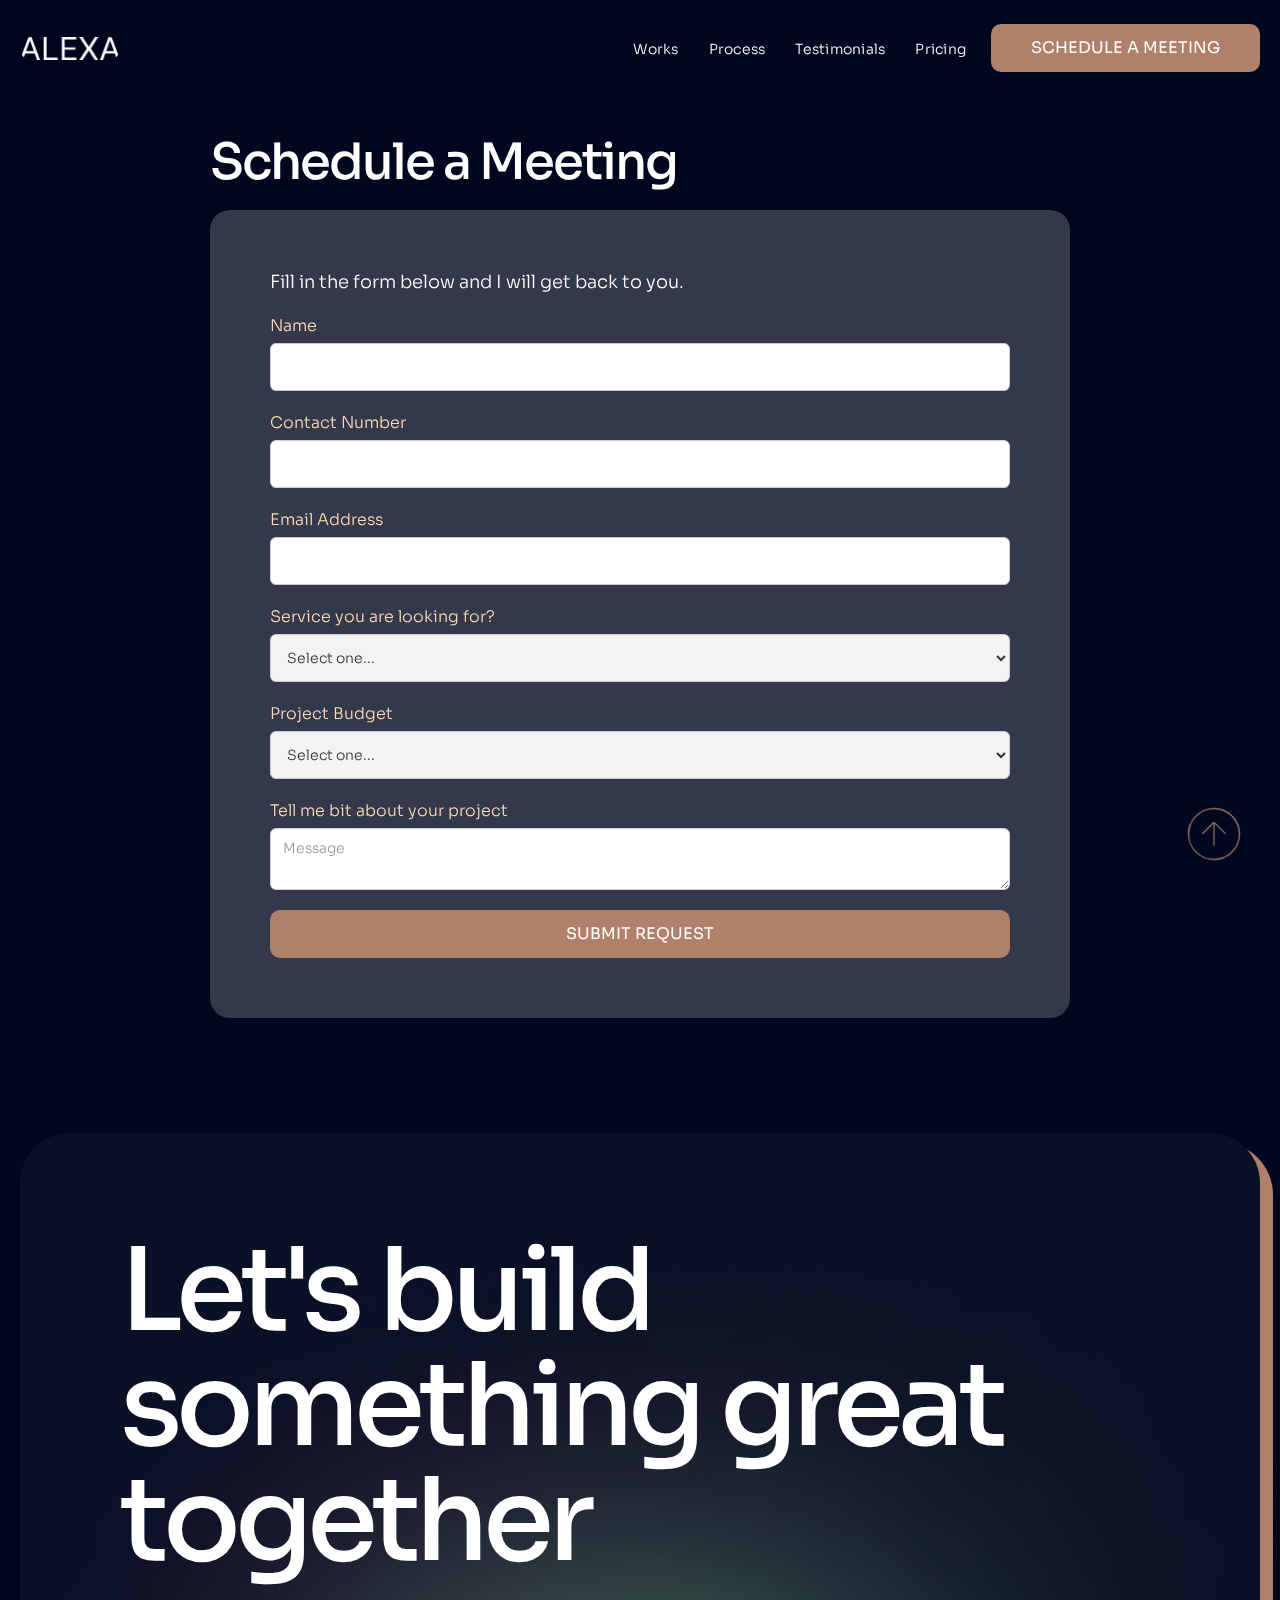
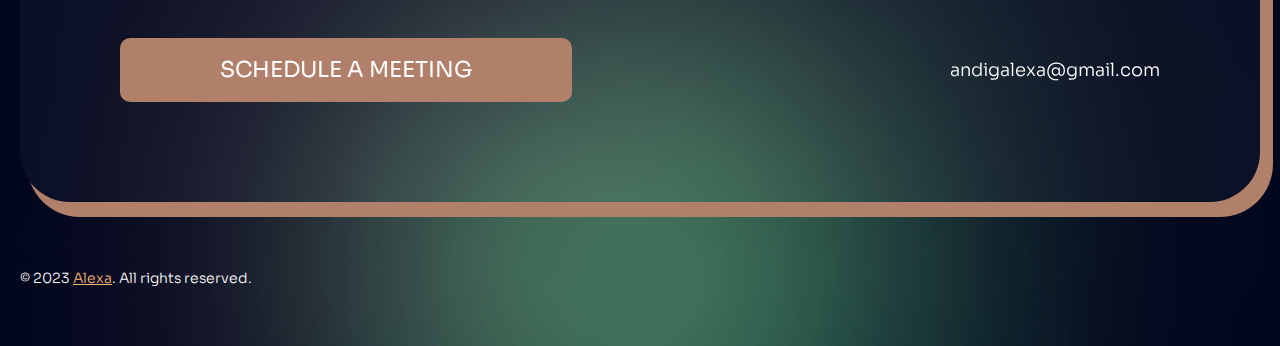
==== commit 7d7e14ac: "Files" ====
--- a/contact.html
+++ b/contact.html
@@ -5,13 +5,13 @@
   data-wf-site="6495ac67c1b578b9ca49a198">
   <head>
     <meta charset="utf-8" />
-    <title>Contact | Alexa Andig | Portfolio</title>
-    <meta content="Contact | Alexa Andig | Portfolio" property="og:title" />
+    <title>Contact | DesignHub | Portfolio</title>
+    <meta content="Contact | DesignHub | Portfolio" property="og:title" />
     <meta
-      content="Contact | Alexa Andig | Portfolio"
+      content="Contact | DesignHub | Portfolio"
       property="twitter:title" />
     <meta content="width=device-width, initial-scale=1" name="viewport" />
-    <meta content="Webflow" name="generator" />
+    <meta content="DesignHub" name="generator" />
     <link href="assets/css/style.css" rel="stylesheet" type="text/css" />
     <link href="https://fonts.googleapis.com/" rel="preconnect" />
     <link
@@ -69,7 +69,7 @@
               class="navbar-brand w-nav-brand w--current"
               ><img src="assets/logo-white.png" loading="lazy" width="80"
               sizes="(max-width: 479px) 42vw, 100px" srcset="
-              assets/logo-white.png" 500w, " alt="Designcy Logo"
+              assets/logo-white.png" 500w, " alt="DesignHub Logo"
               class="header-logo" /></a
             >
             <nav role="navigation" class="nav-menu-wrapper w-nav-menu">
@@ -214,19 +214,6 @@
                 >Alexa</a
               >. All rights reserved.
             </div>
-            <div class="w-layout-grid footer-legal-wrapper">
-              <a
-                href="reference-pages/style-guide.html"
-                class="footer-legal-links"
-                >Style Guide</a
-              ><a href="reference-pages/licenses" class="footer-legal-links"
-                >Licenses</a
-              ><a href="reference-pages/changelog" class="footer-legal-links"
-                >Change Log</a
-              ><a href="reference-pages/support" class="footer-legal-links"
-                >Support</a
-              >
-            </div>
           </div>
         </div>
         <a href="#home" class="scroll-to-top-link w-inline-block"
